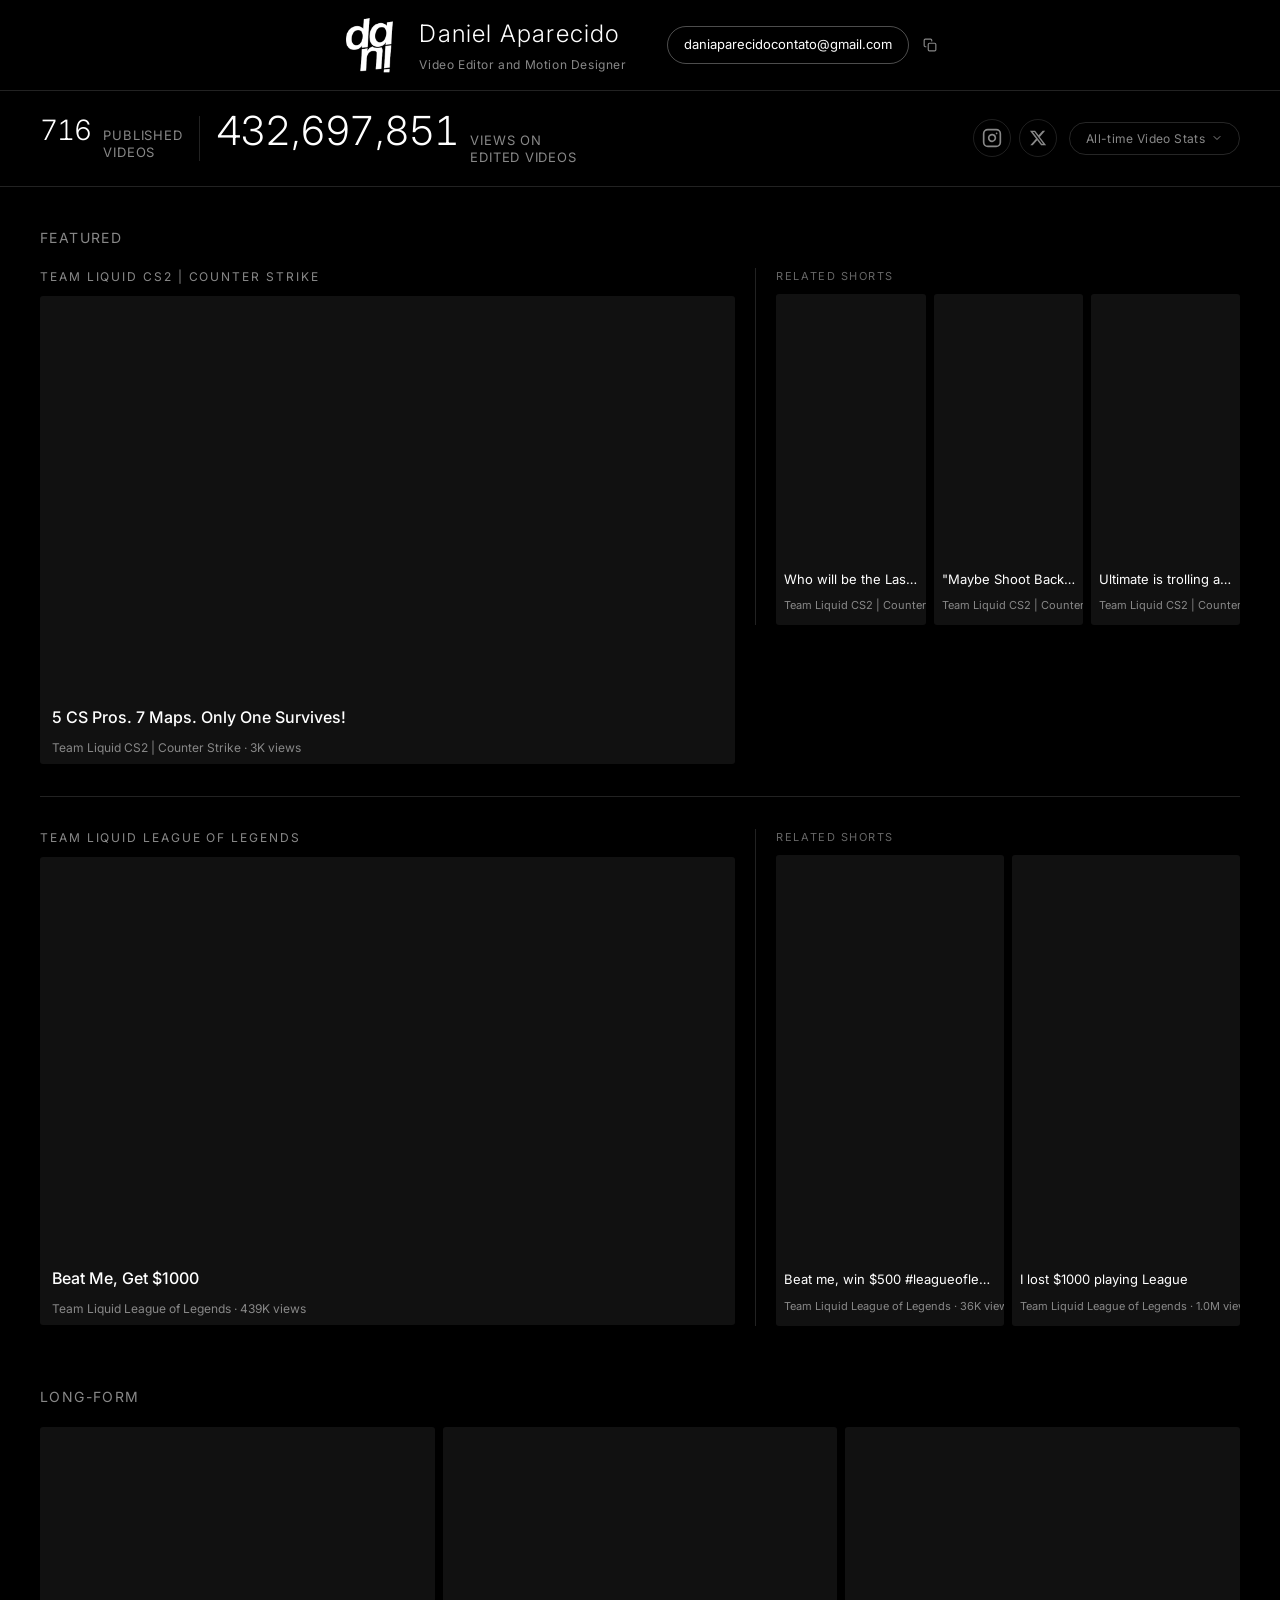
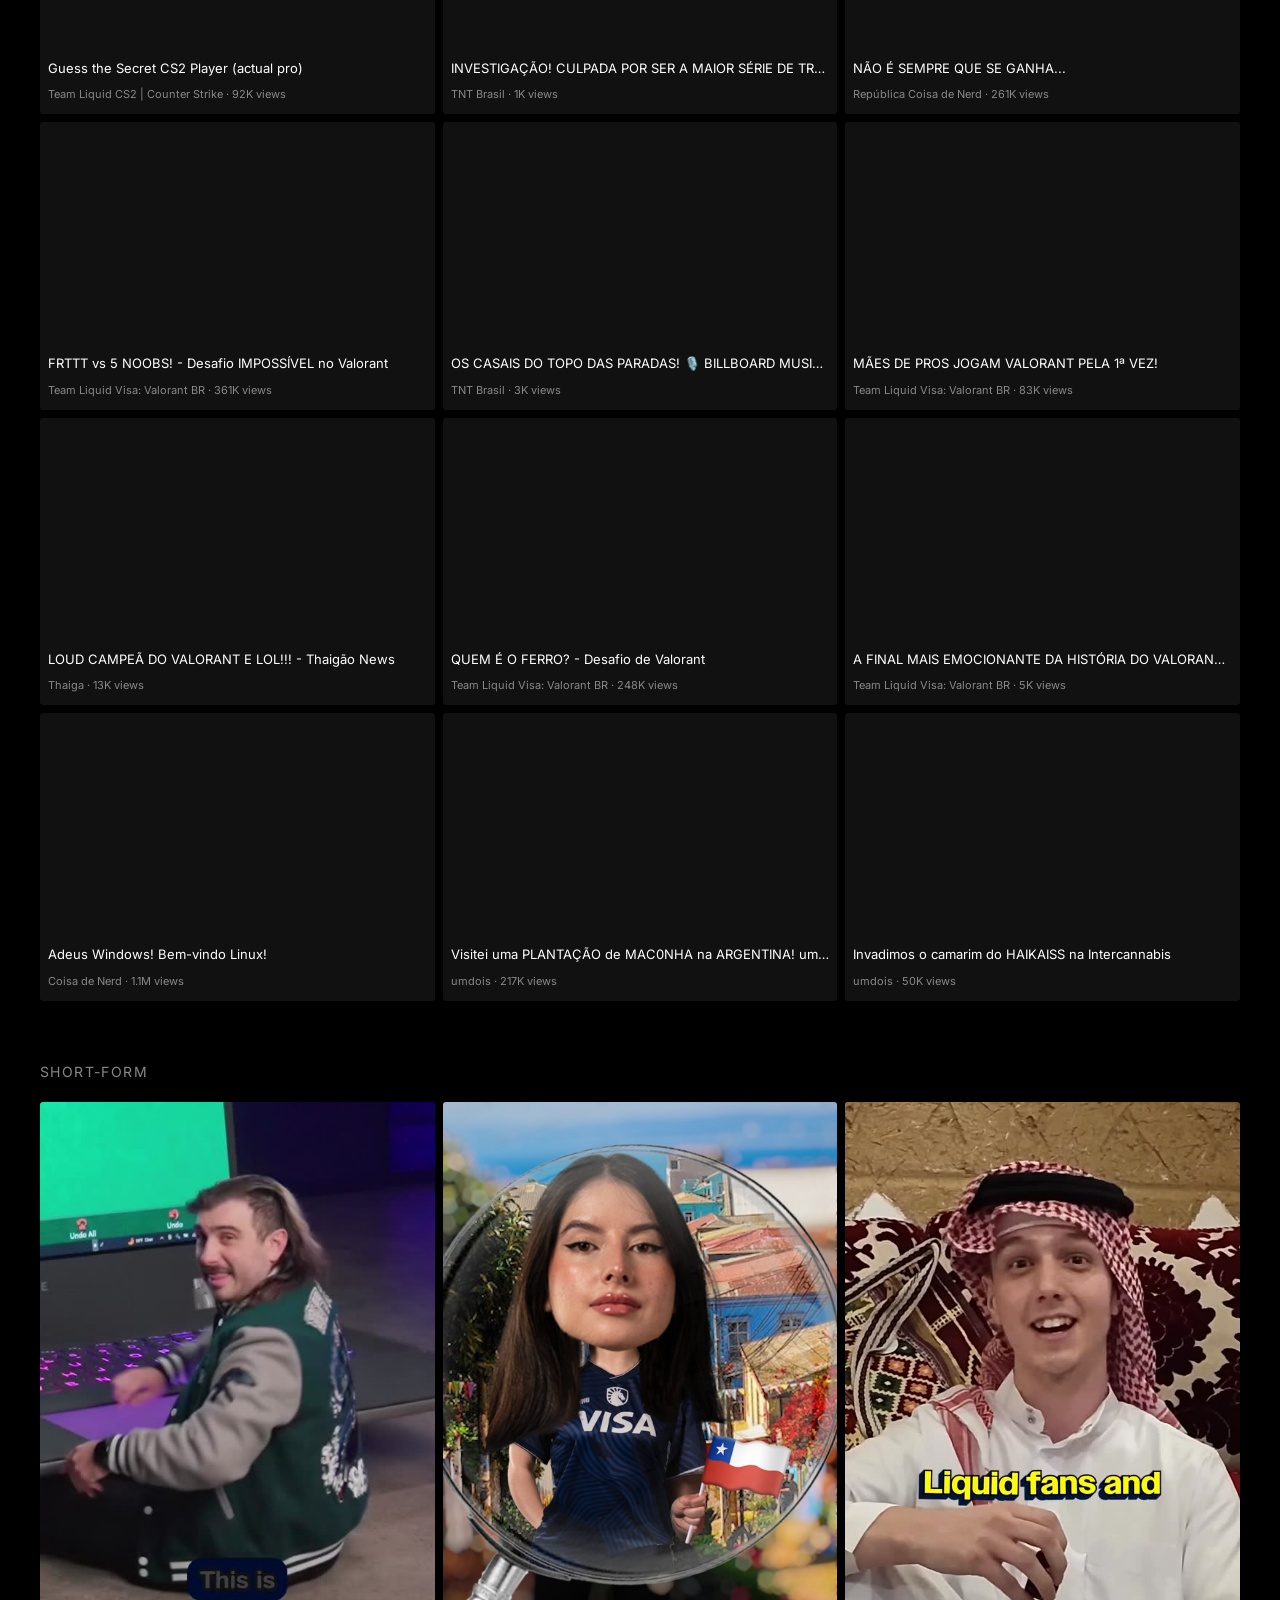
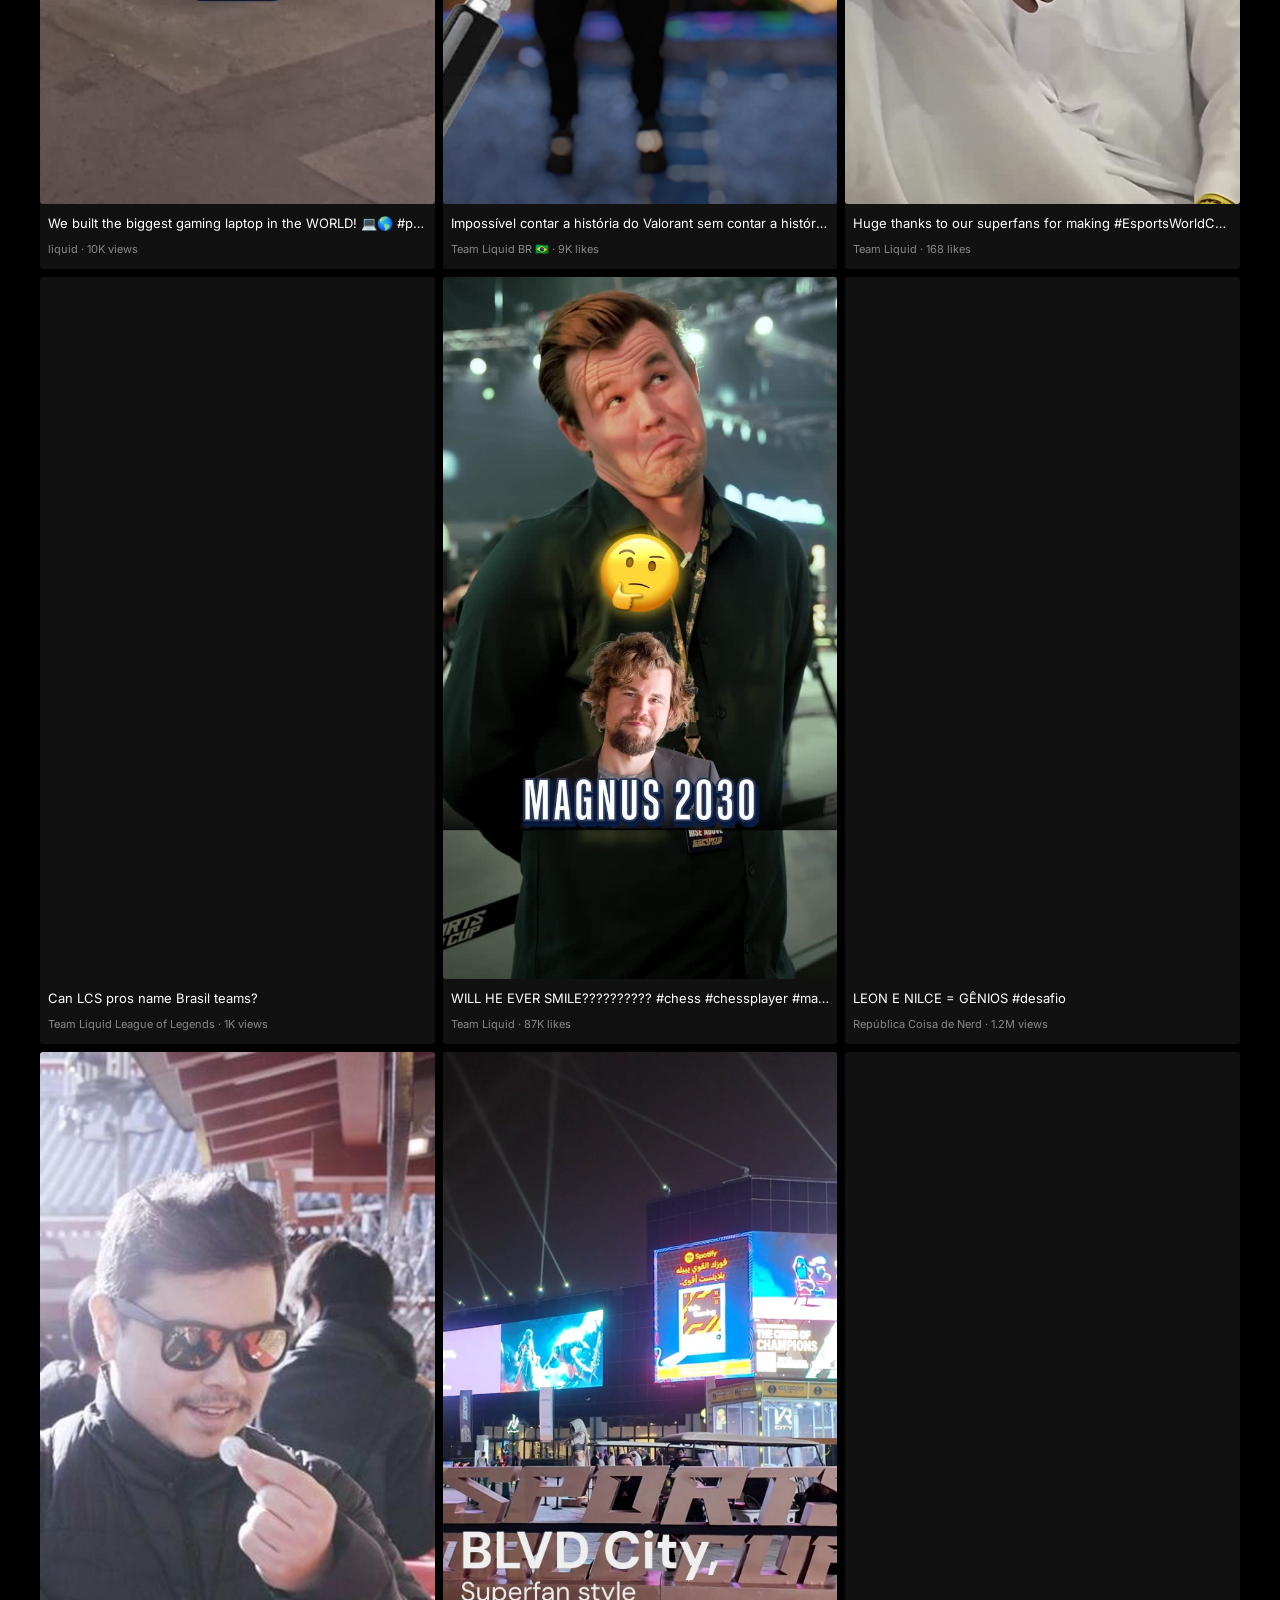
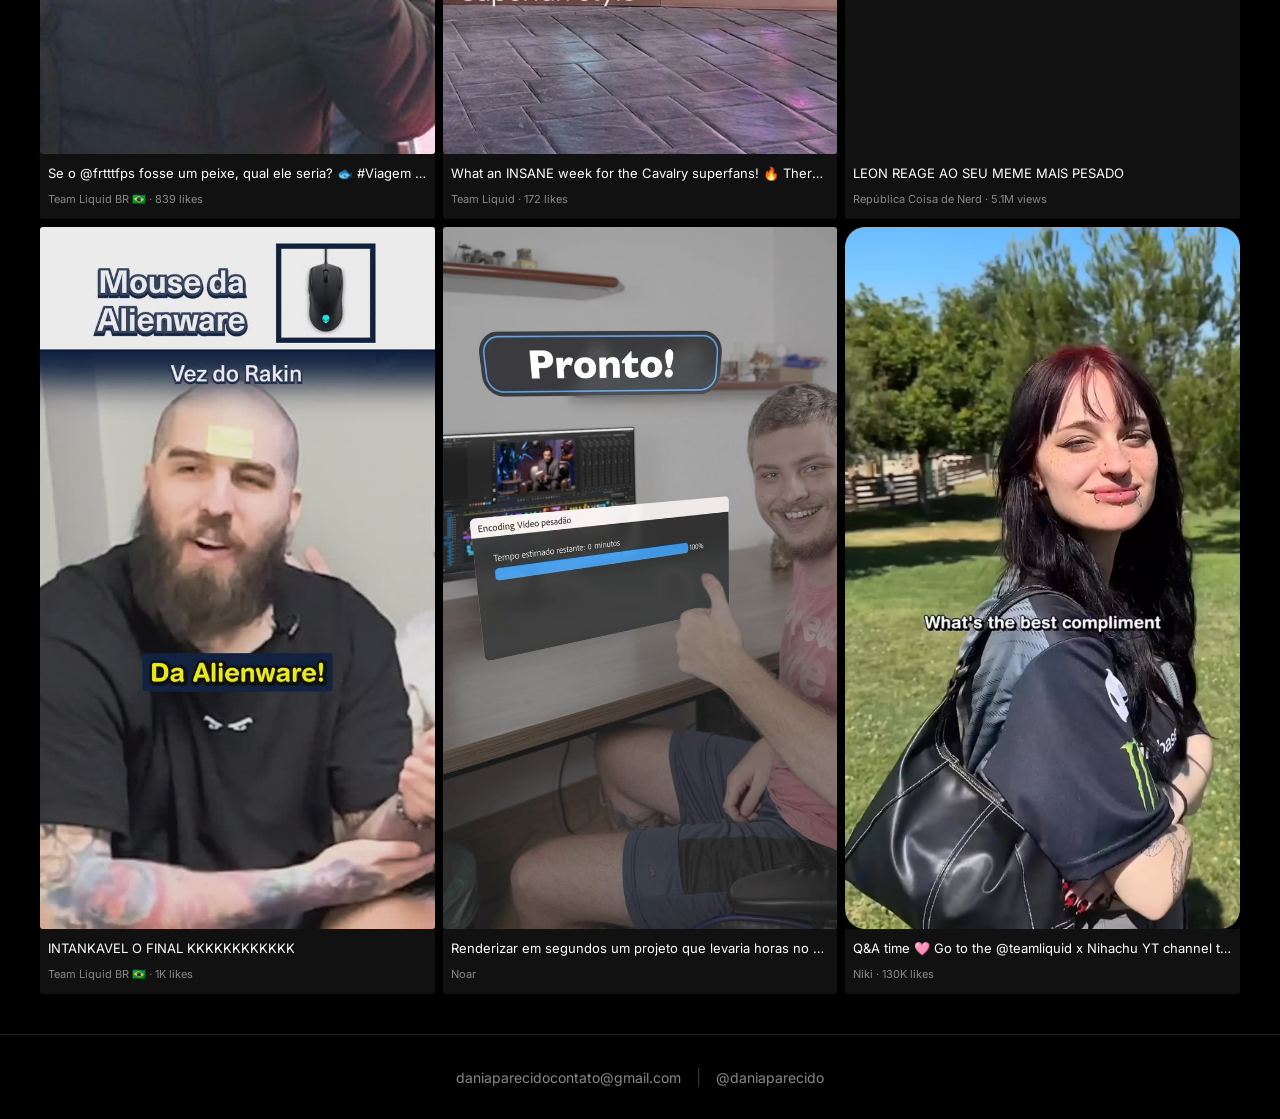
==== index.html @ dde19461 "Update curation via editor (re-applied on top of remote stats)" ====
<!DOCTYPE html>
<html lang="en">
<head>
    <meta charset="UTF-8">
    <meta name="viewport" content="width=device-width, initial-scale=1.0">
    <meta name="description" content="Daniel Aparecido - Video Editor and Motion Designer. Portfolio showcasing long-form, short-form, and motion design work.">
    <meta name="keywords" content="video editor, motion designer, video production, content creator">
    <title>Daniel Aparecido | Video Editor & Motion Designer</title>
    <link rel="icon" type="image/png" href="images/favicon.png">
    <link rel="preconnect" href="https://fonts.googleapis.com">
    <link rel="preconnect" href="https://fonts.gstatic.com" crossorigin>
    <link href="https://fonts.googleapis.com/css2?family=Inter:wght@300;400;500&display=swap" rel="stylesheet">
    <link rel="stylesheet" href="css/styles.css?v=17">
</head>
<body>
    <header class="header">
        <div class="header-content">
            <a href="index.html" class="logo-link">
                <img src="images/logo.png" alt="Daniel Aparecido Logo" class="logo">
            </a>
            <div class="header-text">
                <h1 class="site-title">Daniel Aparecido</h1>
                <p class="site-subtitle">Video Editor and Motion Designer</p>
            </div>
            <div class="header-contact">
                <a href="mailto:daniaparecidocontato@gmail.com" class="header-cta">
                    daniaparecidocontato@gmail.com
                </a>
                <button class="copy-email-btn" id="copy-email-btn" data-email="daniaparecidocontato@gmail.com" aria-label="Copy email to clipboard">
                    <svg width="14" height="14" viewBox="0 0 24 24" fill="none" stroke="currentColor" stroke-width="2" stroke-linecap="round" stroke-linejoin="round"><rect x="9" y="9" width="13" height="13" rx="2" ry="2"/><path d="M5 15H4a2 2 0 0 1-2-2V4a2 2 0 0 1 2-2h9a2 2 0 0 1 2 2v1"/></svg>
                </button>
            </div>
        </div>
    </header>

    <div class="hero-stat" id="view-counter">
        <div class="hero-stat-links">
            <div class="header-socials">
                <a href="https://instagram.com/daniaparecido" target="_blank" rel="noopener noreferrer" class="header-social-icon" aria-label="Instagram">
                    <svg width="20" height="20" viewBox="0 0 24 24" fill="none" stroke="currentColor" stroke-width="2" stroke-linecap="round" stroke-linejoin="round"><rect x="2" y="2" width="20" height="20" rx="5" ry="5"/><path d="M16 11.37A4 4 0 1 1 12.63 8 4 4 0 0 1 16 11.37z"/><line x1="17.5" y1="6.5" x2="17.51" y2="6.5"/></svg>
                </a>
                <a href="https://x.com/daniaparecido_" target="_blank" rel="noopener noreferrer" class="header-social-icon" aria-label="X (Twitter)">
                    <svg width="18" height="18" viewBox="0 0 24 24" fill="currentColor"><path d="M18.244 2.25h3.308l-7.227 8.26 8.502 11.24H16.17l-5.214-6.817L4.99 21.75H1.68l7.73-8.835L1.254 2.25H8.08l4.713 6.231zm-1.161 17.52h1.833L7.084 4.126H5.117z"/></svg>
                </a>
            </div>
            <div class="video-list-dropdown">
                <button class="hero-stat-link video-list-toggle" id="video-list-toggle">
                    All-time Video Stats
                    <svg class="chevron-icon" width="12" height="12" viewBox="0 0 24 24" fill="none" stroke="currentColor" stroke-width="2" stroke-linecap="round" stroke-linejoin="round"><polyline points="6 9 12 15 18 9"/></svg>
                </button>
                <div class="video-list-menu" id="video-list-menu">
                    <a href="https://docs.google.com/spreadsheets/d/157LkGyuY_jMWwTWKu2w4Sh9lw0qHCURXKUufFfgOgqg/edit?usp=sharing" target="_blank" rel="noopener noreferrer" class="video-list-item">
                        YouTube
                        <svg width="10" height="10" viewBox="0 0 24 24" fill="none" stroke="currentColor" stroke-width="2" stroke-linecap="round" stroke-linejoin="round"><path d="M18 13v6a2 2 0 0 1-2 2H5a2 2 0 0 1-2-2V8a2 2 0 0 1 2-2h6"/><polyline points="15 3 21 3 21 9"/><line x1="10" y1="14" x2="21" y2="3"/></svg>
                    </a>
                    <a href="https://docs.google.com/spreadsheets/d/1jVd2XMhOI1MVqV9YtaBMVtXWU7IzkdZNuLYdkI5ZKdQ/edit?gid=0#gid=0" target="_blank" rel="noopener noreferrer" class="video-list-item">
                        Socials
                        <svg width="10" height="10" viewBox="0 0 24 24" fill="none" stroke="currentColor" stroke-width="2" stroke-linecap="round" stroke-linejoin="round"><path d="M18 13v6a2 2 0 0 1-2 2H5a2 2 0 0 1-2-2V8a2 2 0 0 1 2-2h6"/><polyline points="15 3 21 3 21 9"/><line x1="10" y1="14" x2="21" y2="3"/></svg>
                    </a>
                </div>
            </div>
        </div>
    </div>

    <nav class="mobile-tabs" id="mobile-tabs">
        <button class="mobile-tab active" data-tab="featured">Featured</button>
        <button class="mobile-tab" data-tab="long-form">Long-form</button>
        <button class="mobile-tab" data-tab="short-form">Short-form</button>
    </nav>

    <main class="main">
        <section class="section featured-section" id="section-featured" hidden>
            <h2 class="section-title">Featured</h2>
            <div class="featured-container" id="featured-container"></div>
        </section>

        <section class="section" id="section-long-form">
            <h2 class="section-title">Long-form</h2>
            <div class="grid" id="long-form-grid"></div>
        </section>

        <section class="section" id="section-short-form">
            <h2 class="section-title">Short-form</h2>
            <div class="grid" id="short-form-grid"></div>
        </section>
    </main>

    <footer class="footer">
        <div class="footer-content">
            <a href="mailto:daniaparecidocontato@gmail.com" class="footer-link">daniaparecidocontato@gmail.com</a>
            <span class="footer-divider">|</span>
            <a href="https://instagram.com/daniaparecido" target="_blank" rel="noopener noreferrer" class="footer-link">@daniaparecido</a>
        </div>
    </footer>

    <!-- Lightbox Modal -->
    <div class="lightbox" id="lightbox" role="dialog" aria-modal="true" aria-label="Video player">
        <button class="lightbox-close" id="lightbox-close" aria-label="Close video">&times;</button>
        <div class="lightbox-content">
            <div class="video-container" id="video-container">
                <!-- YouTube iframe will be inserted here -->
            </div>
        </div>
    </div>

    <script src="js/projects.js?v=26"></script>
    <script src="js/main.js?v=26"></script>
</body>
</html>
---- css/styles.css ----
/* ========================================
   CSS Reset & Base Styles
   ======================================== */
*, *::before, *::after {
    margin: 0;
    padding: 0;
    box-sizing: border-box;
}

html {
    font-size: 16px;
    scroll-behavior: smooth;
}

body {
    font-family: 'Inter', 'Helvetica Neue', Helvetica, Arial, sans-serif;
    background-color: #000000;
    color: #ffffff;
    min-height: 100vh;
    display: flex;
    flex-direction: column;
    line-height: 1.5;
    -webkit-font-smoothing: antialiased;
    -moz-osx-font-smoothing: grayscale;
    overflow-x: hidden;
}

a {
    color: #ffffff;
    text-decoration: none;
    transition: color 0.25s ease;
}

a:hover {
    color: #888888;
}

img {
    max-width: 100%;
    height: auto;
    display: block;
}

ul {
    list-style: none;
}

button {
    font-family: inherit;
    cursor: pointer;
    border: none;
    background: none;
}

::selection {
    background: #ffffff;
    color: #000000;
}

/* ========================================
   Header
   ======================================== */
.header {
    padding: 15px 40px;
    border-bottom: 1px solid #222222;
    position: sticky;
    top: 0;
    z-index: 200;
    background-color: #000000;
}

.header-content {
    display: flex;
    align-items: center;
    justify-content: center;
    gap: 20px;
}

.logo-link {
    display: block;
    flex-shrink: 0;
    transition: opacity 0.2s ease;
}

.logo-link:hover {
    opacity: 0.8;
}

.logo {
    width: 60px;
    height: 60px;
    object-fit: contain;
}

.header-text {
    display: flex;
    flex-direction: column;
    gap: 4px;
}

.header-contact {
    display: flex;
    gap: 20px;
    align-items: center;
    margin-left: 20px;
}

.header-cta {
    padding: 8px 16px;
    border: 1px solid rgba(255, 255, 255, 0.3);
    border-radius: 50px;
    font-size: 13px;
    color: #ffffff;
    display: inline-flex;
    align-items: center;
    gap: 6px;
    transition: background 0.2s cubic-bezier(0.23, 1, 0.32, 1),
                color 0.2s cubic-bezier(0.23, 1, 0.32, 1),
                border-color 0.2s cubic-bezier(0.23, 1, 0.32, 1),
                transform 0.16s cubic-bezier(0.23, 1, 0.32, 1);
}

.header-cta svg {
    transition: transform 0.25s ease;
}

.header-cta:hover {
    background: #ffffff;
    color: #000000;
    border-color: #ffffff;
}

.header-cta:active {
    transform: scale(0.97);
}

.header-cta:hover svg {
    transform: translateY(-1px);
}

.copy-email-btn {
    position: relative;
    background: none;
    border: none;
    color: #888888;
    cursor: pointer;
    padding: 4px;
    display: inline-flex;
    align-items: center;
    border-radius: 4px;
    transition: color 0.2s ease, background 0.2s ease;
    margin-left: -10px;
}

.copy-email-btn:hover {
    color: #ffffff;
    background: rgba(255, 255, 255, 0.1);
}

.copy-email-btn.copied {
    color: #4ade80;
}

.copy-email-tooltip {
    position: absolute;
    bottom: calc(100% + 6px);
    left: 50%;
    transform: translateX(-50%);
    background: rgba(20, 20, 20, 0.95);
    border: 1px solid rgba(255, 255, 255, 0.12);
    border-radius: 6px;
    padding: 4px 8px;
    font-size: 11px;
    color: #4ade80;
    white-space: nowrap;
    pointer-events: none;
    backdrop-filter: blur(10px);
    animation: fadeIn 0.15s ease;
}

.header-socials {
    display: flex;
    align-items: center;
    gap: 8px;
}

.header-social-icon {
    display: inline-flex;
    align-items: center;
    justify-content: center;
    width: 38px;
    height: 38px;
    border-radius: 50%;
    color: #888888;
    border: 1px solid rgba(255, 255, 255, 0.12);
    transition: color 0.2s ease, border-color 0.2s ease, background 0.2s ease, transform 0.16s ease;
}

.header-social-icon:hover {
    color: #ffffff;
    border-color: rgba(255, 255, 255, 0.4);
    background: rgba(255, 255, 255, 0.05);
}

.header-social-icon:active {
    transform: scale(0.93);
}

.site-title {
    font-size: 24px;
    font-weight: 300;
    letter-spacing: 0.05em;
}

.site-subtitle {
    font-size: 12px;
    font-weight: 400;
    letter-spacing: 0.05em;
    color: #888888;
}

/* ========================================
   Hero Stat (View Counter)
   ======================================== */
.hero-stat {
    display: flex;
    align-items: center;
    gap: 16px;
    padding: 20px 40px;
    position: relative;
    z-index: 100;
    background-color: #000000;
    border-bottom: 1px solid #222222;
    animation: fadeIn 0.5s cubic-bezier(0.23, 1, 0.32, 1) 0.25s both;
    max-width: 1600px;
    margin: 0 auto;
    width: 100%;
}

.hero-stat-links {
    display: flex;
    align-items: center;
    gap: 12px;
    margin-left: auto;
}

.video-list-dropdown {
    position: relative;
}

.video-list-toggle {
    display: inline-flex;
    align-items: center;
    gap: 6px;
    padding: 8px 16px;
    border: 1px solid rgba(255, 255, 255, 0.15);
    border-radius: 50px;
    font-size: 12px;
    font-weight: 400;
    letter-spacing: 0.03em;
    color: #888888;
    background: transparent;
    cursor: pointer;
    font-family: inherit;
    transition: color 0.2s cubic-bezier(0.23, 1, 0.32, 1),
                border-color 0.2s cubic-bezier(0.23, 1, 0.32, 1),
                background 0.2s cubic-bezier(0.23, 1, 0.32, 1);
}

.video-list-toggle:hover {
    color: #ffffff;
    border-color: rgba(255, 255, 255, 0.4);
    background: rgba(255, 255, 255, 0.05);
}

.video-list-toggle .chevron-icon {
    transition: transform 0.2s cubic-bezier(0.23, 1, 0.32, 1);
}

.video-list-dropdown.open .chevron-icon {
    transform: rotate(180deg);
}

.video-list-menu {
    position: absolute;
    top: calc(100% + 8px);
    left: 50%;
    transform: translateX(-50%) scale(0.95);
    opacity: 0;
    pointer-events: none;
    display: flex;
    flex-direction: column;
    gap: 4px;
    padding: 6px;
    background: rgba(20, 20, 20, 0.95);
    border: 1px solid rgba(255, 255, 255, 0.12);
    border-radius: 12px;
    backdrop-filter: blur(20px);
    min-width: 160px;
    transition: opacity 0.2s cubic-bezier(0.23, 1, 0.32, 1),
                transform 0.2s cubic-bezier(0.23, 1, 0.32, 1);
    z-index: 200;
}

.video-list-dropdown.open .video-list-menu {
    opacity: 1;
    pointer-events: auto;
    transform: translateX(-50%) scale(1);
}

.video-list-item {
    display: flex;
    align-items: center;
    gap: 8px;
    padding: 10px 14px;
    border-radius: 8px;
    font-size: 12px;
    color: #aaaaaa;
    text-decoration: none;
    cursor: pointer;
    transition: background 0.15s ease, color 0.15s ease;
}

.video-list-item:hover {
    background: rgba(255, 255, 255, 0.08);
    color: #ffffff;
}

.video-list-item svg {
    opacity: 0.5;
    flex-shrink: 0;
    margin-left: auto;
}

.video-list-item:hover svg {
    opacity: 1;
}

.hero-stat-count {
    display: flex;
    align-items: baseline;
    gap: 12px;
}

.hero-stat-number {
    font-size: 40px;
    font-weight: 300;
    letter-spacing: -0.03em;
    color: #ffffff;
    line-height: 1;
    font-variant-numeric: tabular-nums;
}

/* Secondary stat group (e.g. video count): smaller so the views odometer
   remains the visual hero. Sits to the left, separated by a thin divider. */
.hero-stat-count--secondary {
    padding-right: 16px;
    border-right: 1px solid #222222;
}

.hero-stat-count--secondary .hero-stat-number {
    font-size: 28px;
}

/* ----- Odometer (live view counter) ----- */
.hero-stat-number.odometer {
    display: inline-flex;
    align-items: flex-start;
}

.odometer-digit {
    display: inline-block;
    height: 1em;
    line-height: 1;
    overflow: hidden;
    vertical-align: top;
}

.odometer-strip {
    display: block;
    will-change: transform;
    transition: transform 0.6s cubic-bezier(0.25, 0.46, 0.45, 0.94);
}

.odometer-d {
    display: block;
    height: 1em;
    line-height: 1;
}

.odometer-sep {
    display: inline-block;
    height: 1em;
    line-height: 1;
}

.hero-stat-label {
    font-size: 13px;
    font-weight: 400;
    letter-spacing: 0.06em;
    color: #888888;
    text-transform: uppercase;
    line-height: 1.3;
}

/* ========================================
   Navigation
   ======================================== */
.nav {
    padding: 20px 40px;
    border-bottom: 1px solid #222222;
}

.nav-list {
    display: flex;
    flex-wrap: wrap;
    gap: 30px;
}

.nav-link {
    font-size: 14px;
    font-weight: 400;
    letter-spacing: 0.1em;
    text-transform: uppercase;
    color: #888888;
    transition: color 0.25s ease;
    position: relative;
    padding-bottom: 4px;
}

.nav-link::after {
    content: '';
    position: absolute;
    bottom: 0;
    left: 0;
    width: 100%;
    height: 1px;
    background: #ffffff;
    transform: scaleX(0);
    transform-origin: right;
    transition: transform 0.3s ease;
}

.nav-link:hover,
.nav-link.active {
    color: #ffffff;
}

.nav-link:hover::after,
.nav-link.active::after {
    transform: scaleX(1);
    transform-origin: left;
}

/* ========================================
   Main Content
   ======================================== */
.main {
    flex: 1;
    padding: 40px;
    max-width: 1600px;
    margin: 0 auto;
    width: 100%;
}

/* ========================================
   Sections
   ======================================== */
.section {
    margin-bottom: 60px;
}

.section:last-child {
    margin-bottom: 0;
}

.section-title {
    font-size: 14px;
    font-weight: 400;
    letter-spacing: 0.1em;
    text-transform: uppercase;
    color: #888888;
    margin-bottom: 20px;
}

/* ========================================
   Project Grid
   ======================================== */
.grid {
    display: grid;
    /* Auto-fit columns: minimum 320px, expand to fill space */
    grid-template-columns: repeat(auto-fit, minmax(320px, 1fr));
    gap: 8px;
}

.grid-item {
    position: relative;
    cursor: pointer;
    background-color: #111111;
    border-radius: 3px;
    transition: transform 0.25s cubic-bezier(0.23, 1, 0.32, 1),
                box-shadow 0.25s cubic-bezier(0.23, 1, 0.32, 1);
}

.grid-item-thumb {
    position: relative;
    aspect-ratio: 16 / 9;
    overflow: hidden;
    border-radius: 3px;
}

.grid-item-thumb img {
    width: 100%;
    height: 100%;
    object-fit: cover;
    transition: transform 0.4s cubic-bezier(0.23, 1, 0.32, 1),
                opacity 0.3s cubic-bezier(0.23, 1, 0.32, 1);
}

@media (hover: hover) and (pointer: fine) {
    .grid-item:hover {
        transform: scale(1.10);
        z-index: 10;
        box-shadow: 0 12px 32px rgba(0, 0, 0, 1);
    }

    .grid-item:hover .grid-item-thumb img {
        transform: scale(1.10);
    }
}

/* Video Preview on Hover */
.grid-item-preview {
    position: absolute;
    top: 0;
    left: 0;
    width: 100%;
    height: 100%;
    opacity: 0;
    transition: opacity 0.3s ease;
    pointer-events: none;
    z-index: 1;
}

.grid-item-preview iframe,
.grid-item-preview video {
    width: 100%;
    height: 100%;
    border: none;
    pointer-events: none;
    object-fit: cover;
}

.grid-item.preview-active {
    /* Scale and z-index handled by :hover state */
}

.grid-item.preview-active .grid-item-preview {
    opacity: 1;
}

.grid-item.preview-active .grid-item-thumb img {
    opacity: 0;
}

.grid-item.preview-active:hover .grid-item-thumb img {
    transform: none;
}


/* Play Icon */
.play-icon {
    position: absolute;
    top: 50%;
    left: 50%;
    transform: translate(-50%, -50%) scale(0.9);
    width: 70px;
    height: 70px;
    background: rgba(255, 255, 255, 0.95);
    border-radius: 50%;
    display: flex;
    align-items: center;
    justify-content: center;
    opacity: 0.6; /* Subtle visibility even without hover */
    transition: opacity 0.3s ease, transform 0.4s cubic-bezier(0.34, 1.56, 0.64, 1);
    z-index: 3;
    box-shadow: 0 4px 20px rgba(0, 0, 0, 0.3);
    backdrop-filter: blur(2px);
}

.play-icon svg {
    width: 30px;
    height: 30px;
    color: #000000;
    margin-left: 4px;
}

.grid-item:hover .play-icon {
    opacity: 1;
    transform: translate(-50%, -50%) scale(1.05);
}

.grid-item.has-preview:hover .play-icon {
    opacity: 0;
    transform: translate(-50%, -50%) scale(0.8);
}

.grid-item.preview-active .play-icon {
    opacity: 0;
}

.grid-item-overlay {
    padding: 10px 8px;
    z-index: 4;
    overflow: hidden;
    min-width: 0;
}

.grid-item-title {
    font-size: 13px;
    font-weight: 400;
    margin-bottom: 2px;
    white-space: nowrap;
    overflow: hidden;
    text-overflow: ellipsis;
}

.grid-item-meta {
    font-size: 11px;
    font-weight: 400;
    color: #888888;
    white-space: nowrap;
    overflow: hidden;
    text-overflow: ellipsis;
}

/* ========================================
   Featured Section
   ======================================== */
/* One big 16:9 long-form tile with its title above it, plus a captioned column
   of companion vertical shorts beside it (sized to roughly match the tile's
   height via a 60/40 split). Groups stack vertically; everything stacks on
   mobile. */
.featured-container {
    display: flex;
    flex-direction: column;
    gap: 32px;
}

.featured-group {
    display: flex;
    align-items: flex-start;
    gap: 20px;
}

.featured-main {
    flex: 6 1 0;
    min-width: 0;
}

/* Prominent uppercase channel eyebrow above the big tile, so each featured
   group reads as a labelled block. Mirrors the "RELATED SHORTS" label style. */
.featured-eyebrow {
    display: block;
    font-size: 12px;
    font-weight: 400;
    letter-spacing: 0.16em;
    text-transform: uppercase;
    color: #888888;
    margin-bottom: 10px;
}

.featured-main .grid-item-thumb {
    aspect-ratio: 16 / 9;
}

/* Title/meta sit below the thumbnail like a normal card; give them generous
   breathing room and a larger title to match the tile's scale. */
.featured-main .grid-item-overlay {
    padding: 18px 12px 6px;
}

.featured-main .grid-item-title {
    font-size: 16px;
    font-weight: 500;
    white-space: normal;
    margin-bottom: 5px;
}

.featured-main .grid-item-meta {
    font-size: 12px;
}

/* The big tile dwarfs the regular grid items, so the global 1.10 hover zoom is
   far too aggressive here — keep just a subtle inner-image zoom and a lift. */
.featured-main .grid-item:hover,
.featured-main .grid-item.preview-active {
    transform: none;
    box-shadow: 0 16px 44px rgba(0, 0, 0, 0.9);
}

.featured-main .grid-item:hover .grid-item-thumb img {
    transform: scale(1.04);
}

.featured-shorts {
    flex: 4 1 0;
    min-width: 0;
    display: flex;
    flex-direction: column;
    gap: 10px;
    border-left: 1px solid #222222;
    padding-left: 20px;
}

.featured-shorts-label {
    font-size: 11px;
    font-weight: 400;
    letter-spacing: 0.14em;
    text-transform: uppercase;
    color: #666666;
}

.featured-shorts-row {
    display: flex;
    gap: 8px;
}

.featured-shorts-row .grid-item {
    flex: 1 1 0;
    min-width: 0;
}

.featured-shorts .grid-item:hover {
    transform: scale(1.04);
}

.featured-shorts .grid-item-thumb {
    aspect-ratio: 9 / 16;
}

/* Visible divider between stacked featured groups so each project reads as a
   distinct block rather than blending into the next one. */
.featured-group + .featured-group {
    border-top: 1px solid #222222;
    padding-top: 32px;
}

/* ========================================
   Lightbox Modal
   ======================================== */
.lightbox {
    position: fixed;
    top: 0;
    left: 0;
    width: 100%;
    height: 100%;
    background-color: rgba(0, 0, 0, 0.95);
    z-index: 1000;
    display: flex;
    align-items: center;
    justify-content: center;
    opacity: 0;
    visibility: hidden;
    transition: opacity 0.3s ease, visibility 0.3s ease;
    backdrop-filter: blur(4px);
}

.lightbox.active {
    opacity: 1;
    visibility: visible;
}

.lightbox-close {
    position: absolute;
    top: 20px;
    right: 30px;
    font-size: 40px;
    color: #ffffff;
    background: none;
    border: none;
    cursor: pointer;
    z-index: 1001;
    transition: color 0.2s ease, transform 0.2s ease;
    line-height: 1;
    width: 50px;
    height: 50px;
    display: flex;
    align-items: center;
    justify-content: center;
    border-radius: 50%;
}

.lightbox-close:hover {
    color: #888888;
    transform: scale(1.1);
}

.lightbox-content {
    width: 90%;
    max-width: 1200px;
    display: flex;
    flex-direction: column;
    align-items: center;
    transform: scale(0.95);
    transition: transform 0.3s ease;
}

.lightbox.active .lightbox-content {
    transform: scale(1);
}

.video-container {
    position: relative;
    width: 100%;
    padding-bottom: 56.25%; /* 16:9 aspect ratio (default for YouTube) */
    background-color: #000000;
    border-radius: 4px;
    overflow: hidden;
    box-shadow: 0 20px 60px rgba(0, 0, 0, 0.5);
}

/* Vertical video container (Instagram/TikTok) */
.video-container.vertical-video {
    padding-bottom: 0;
    height: 90vh;
    display: flex;
    align-items: center;
    justify-content: center;
}

.video-container iframe {
    position: absolute;
    top: 0;
    left: 0;
    width: 100%;
    height: 100%;
    border: none;
}

/* Video player styling for Instagram/TikTok */
.lightbox-video {
    max-width: 90vw;
    max-height: 90vh;
    width: auto !important;
    height: auto !important;
    border-radius: 4px;
    box-shadow: 0 10px 40px rgba(0, 0, 0, 0.5);
    object-fit: contain !important; /* Show full video without cropping */
    display: block;
}

/* Wrapper for vertical videos to properly position button */
.vertical-video-wrapper {
    position: relative;
    display: inline-block;
}

/* Watch on Platform Button */
.watch-on-platform {
    display: inline-flex;
    align-items: center;
    justify-content: center;
    gap: 6px;
    margin: 16px auto 0;
    padding: 10px 18px;
    background: rgba(255, 255, 255, 0.1);
    border: 1px solid rgba(255, 255, 255, 0.3);
    border-radius: 50px;
    color: #ffffff;
    font-size: 13px;
    font-weight: 400;
    letter-spacing: 0.02em;
    text-decoration: none;
    backdrop-filter: blur(10px);
    transition: background 0.2s cubic-bezier(0.23, 1, 0.32, 1),
                color 0.2s cubic-bezier(0.23, 1, 0.32, 1),
                border-color 0.2s cubic-bezier(0.23, 1, 0.32, 1),
                transform 0.16s cubic-bezier(0.23, 1, 0.32, 1),
                box-shadow 0.2s cubic-bezier(0.23, 1, 0.32, 1);
    z-index: 100;
    cursor: pointer;
}

.watch-on-platform svg {
    width: 14px;
    height: 14px;
    transition: transform 0.3s cubic-bezier(0.34, 1.56, 0.64, 1);
}

.watch-on-platform:hover {
    background: rgba(255, 255, 255, 0.95);
    color: #000000;
    border-color: #ffffff;
    transform: translateY(-1px);
    box-shadow: 0 4px 12px rgba(255, 255, 255, 0.2);
}

.watch-on-platform:active {
    transform: scale(0.97);
}

.watch-on-platform:hover svg {
    transform: translate(2px, -2px);
}

/* ========================================
   Vertical Video Grid Items (Instagram/TikTok)
   ======================================== */
#short-form-grid .grid-item-thumb {
    aspect-ratio: 9 / 16;
}

/* ========================================
   Footer
   ======================================== */
.footer {
    padding: 30px 40px;
    border-top: 1px solid #222222;
}

.footer-content {
    display: flex;
    justify-content: center;
    align-items: center;
    gap: 15px;
    flex-wrap: wrap;
}

.footer-link {
    font-size: 14px;
    color: #888888;
    transition: color 0.25s ease;
    position: relative;
}

.footer-link:hover {
    color: #ffffff;
}

.footer-link::after {
    content: '';
    position: absolute;
    bottom: -2px;
    left: 0;
    width: 100%;
    height: 1px;
    background: #ffffff;
    transform: scaleX(0);
    transition: transform 0.3s ease;
}

.footer-link:hover::after {
    transform: scaleX(1);
}

.footer-divider {
    color: #333333;
}

/* ========================================
   About Page
   ======================================== */
.about-main {
    display: flex;
    justify-content: center;
}

.about-content {
    max-width: 700px;
    width: 100%;
}

.about-heading {
    font-size: 14px;
    font-weight: 400;
    letter-spacing: 0.2em;
    margin-bottom: 40px;
    color: #888888;
}

.about-bio {
    font-size: 18px;
    font-weight: 300;
    line-height: 1.8;
    margin-bottom: 24px;
    color: #cccccc;
}

.about-contact {
    margin-top: 60px;
    padding-top: 40px;
    border-top: 1px solid #222222;
}

.contact-heading {
    font-size: 14px;
    font-weight: 400;
    letter-spacing: 0.2em;
    margin-bottom: 20px;
    color: #888888;
}

.contact-item {
    font-size: 16px;
    margin-bottom: 12px;
}

.contact-item a {
    color: #cccccc;
    position: relative;
    display: inline-block;
}

.contact-item a::after {
    content: '';
    position: absolute;
    bottom: -2px;
    left: 0;
    width: 100%;
    height: 1px;
    background: #ffffff;
    transform: scaleX(0);
    transform-origin: right;
    transition: transform 0.3s ease;
}

.contact-item a:hover {
    color: #ffffff;
}

.contact-item a:hover::after {
    transform: scaleX(1);
    transform-origin: left;
}

/* ========================================
   Mobile Tabs (hidden on desktop)
   ======================================== */
.mobile-tabs {
    display: none;
}

/* ========================================
   Responsive Design - Tablet
   ======================================== */
@media (max-width: 1024px) {
    .header {
        padding: 12px 30px;
    }

    .nav {
        padding: 15px 30px;
    }

    .main {
        padding: 30px;
    }

    .footer {
        padding: 25px 30px;
    }
}

/* ========================================
   Responsive Design - Mobile
   ======================================== */
@media (max-width: 768px) {
    .header {
        padding: 10px 16px;
    }

    .header-content {
        gap: 8px;
        flex-wrap: wrap;
        justify-content: center;
    }

    .header-contact {
        width: 100%;
        margin-left: 0;
        gap: 10px;
        justify-content: center;
    }

    .header-cta {
        font-size: 11px;
        padding: 6px 12px;
    }

    .header-social-icon {
        width: 30px;
        height: 30px;
    }

    .logo {
        width: 36px;
        height: 36px;
    }

    .site-title {
        font-size: 16px;
        letter-spacing: 0.1em;
    }

    .site-subtitle {
        font-size: 9px;
    }

    .nav {
        padding: 15px 20px;
    }

    .nav-list {
        gap: 15px 20px;
    }

    .nav-link {
        font-size: 12px;
    }

    /* Compact hero stat on mobile */
    .hero-stat {
        flex-wrap: wrap;
        padding: 12px 16px;
        gap: 8px;
    }

    .hero-stat-count {
        gap: 8px;
    }

    .hero-stat-number {
        font-size: 22px;
    }

    .hero-stat-count--secondary .hero-stat-number {
        font-size: 16px;
    }

    .hero-stat-count--secondary {
        padding-right: 10px;
    }

    .hero-stat-label {
        font-size: 9px;
    }

    .hero-stat-links {
        margin-left: 0;
        width: 100%;
        justify-content: center;
    }

    .video-list-toggle {
        font-size: 10px;
        padding: 6px 12px;
    }

    .video-list-item {
        font-size: 11px;
    }

    /* Mobile tabs — pinned directly below the (also sticky) header.
       --header-h is measured in JS so the tabs sit flush even as the header
       wraps to different heights; the 96px fallback covers first paint. */
    .mobile-tabs {
        display: flex;
        position: sticky;
        top: var(--header-h, 96px);
        z-index: 150;
        background-color: #000000;
        border-bottom: 1px solid #222222;
        padding: 0;
    }

    .mobile-tab {
        flex: 1;
        padding: 12px 4px;
        font-family: inherit;
        font-size: 11px;
        font-weight: 400;
        letter-spacing: 0.04em;
        text-transform: uppercase;
        color: #666666;
        background: none;
        border: none;
        border-bottom: 2px solid transparent;
        cursor: pointer;
        transition: color 0.2s cubic-bezier(0.23, 1, 0.32, 1),
                    border-color 0.2s cubic-bezier(0.23, 1, 0.32, 1);
    }

    .mobile-tab.active {
        color: #ffffff;
        border-bottom-color: #ffffff;
    }

    .mobile-tab:active {
        transform: scale(0.97);
    }

    /* Hide section titles on mobile (tabs replace them) */
    .section-title {
        display: none;
    }

    .section {
        margin-bottom: 0;
    }

    /* Featured is its own tab on mobile, so stack the main + shorts layout */
    .featured-container {
        gap: 20px;
    }

    .featured-group {
        flex-direction: column;
        align-items: stretch;
        gap: 8px;
    }

    .featured-group + .featured-group {
        padding-top: 20px;
    }

    .featured-shorts {
        border-left: none;
        padding-left: 0;
        gap: 6px;
    }

    .featured-shorts-row {
        gap: 6px;
    }

    .featured-eyebrow {
        font-size: 10px;
        letter-spacing: 0.14em;
        margin-bottom: 6px;
    }

    .featured-main .grid-item-overlay {
        padding: 12px 6px 4px;
    }

    .featured-main .grid-item-title {
        font-size: 13px;
    }

    .featured-main .grid-item-meta {
        font-size: 10px;
    }

    /* Hide inactive section on mobile */
    .section.mobile-hidden {
        display: none;
    }

    /* Header stays sticky on mobile too (base .header is sticky top:0 z-index:200);
       the mobile tabs pin just below it via --header-h. */

    .main {
        padding: 8px;
    }

    /* Force 2-col grid on mobile — minmax(0,1fr) allows shrinking below content width */
    .grid {
        grid-template-columns: repeat(2, minmax(0, 1fr)) !important;
        gap: 6px;
    }

    .grid-item {
        min-width: 0;
        overflow: hidden;
    }

    /* Short-form: YouTube Shorts style — 2 cols, cropped, overlaid text */
    #short-form-grid .grid-item-thumb {
        aspect-ratio: 4 / 5;
        border-radius: 8px;
    }

    #short-form-grid .grid-item-overlay {
        position: absolute;
        bottom: 0;
        left: 0;
        right: 0;
        padding: 24px 8px 8px;
        background: linear-gradient(transparent, rgba(0, 0, 0, 0.85));
        border-radius: 0 0 8px 8px;
    }

    #short-form-grid .grid-item-title {
        color: #ffffff;
    }

    #short-form-grid .grid-item {
        position: relative;
    }

    .grid-item-overlay {
        padding: 5px;
    }

    .grid-item-title {
        font-size: 10px;
    }

    .grid-item-meta {
        font-size: 8px;
    }

    /* Show overlay and play icon on mobile since no hover */
    .grid-item-overlay {
        opacity: 1;
    }

    .play-icon {
        opacity: 1;
        transform: translate(-50%, -50%) scale(1);
        width: 32px;
        height: 32px;
        box-shadow: 0 2px 8px rgba(0, 0, 0, 0.3);
    }

    /* Disable video preview on mobile/touch devices */
    .grid-item-preview {
        display: none;
    }

    .play-icon svg {
        width: 14px;
        height: 14px;
    }

    .lightbox-close {
        top: 15px;
        right: 20px;
        font-size: 32px;
        width: 44px;
        height: 44px;
    }

    .lightbox-content {
        width: 95%;
    }

    .watch-on-platform {
        font-size: 10px;
        padding: 6px 10px;
        gap: 4px;
    }

    .watch-on-platform svg {
        width: 10px;
        height: 10px;
    }

    .footer {
        padding: 20px;
    }

    .footer-content {
        flex-direction: column;
        gap: 10px;
    }

    .footer-divider {
        display: none;
    }

    .footer-link::after {
        display: none;
    }

    .about-bio {
        font-size: 16px;
    }

    .about-contact {
        margin-top: 40px;
        padding-top: 30px;
    }
}

/* ========================================
   Animations
   ======================================== */
@keyframes fadeIn {
    from { opacity: 0; }
    to { opacity: 1; }
}

@keyframes slideUp {
    from {
        opacity: 0;
        transform: translateY(20px);
    }
    to {
        opacity: 1;
        transform: translateY(0);
    }
}

/* Page load animation — custom ease-out per Emil Kowalski */
.header {
    animation: slideUp 0.5s cubic-bezier(0.23, 1, 0.32, 1);
}

.nav {
    animation: slideUp 0.5s cubic-bezier(0.23, 1, 0.32, 1) 0.08s both;
}

.main {
    animation: fadeIn 0.5s cubic-bezier(0.23, 1, 0.32, 1) 0.16s both;
}

/* ========================================
   Utility Classes
   ======================================== */
.hidden {
    display: none !important;
}

/* Loading state for images */
.grid-item img.loading {
    opacity: 0;
}

.grid-item img.loaded {
    opacity: 1;
}
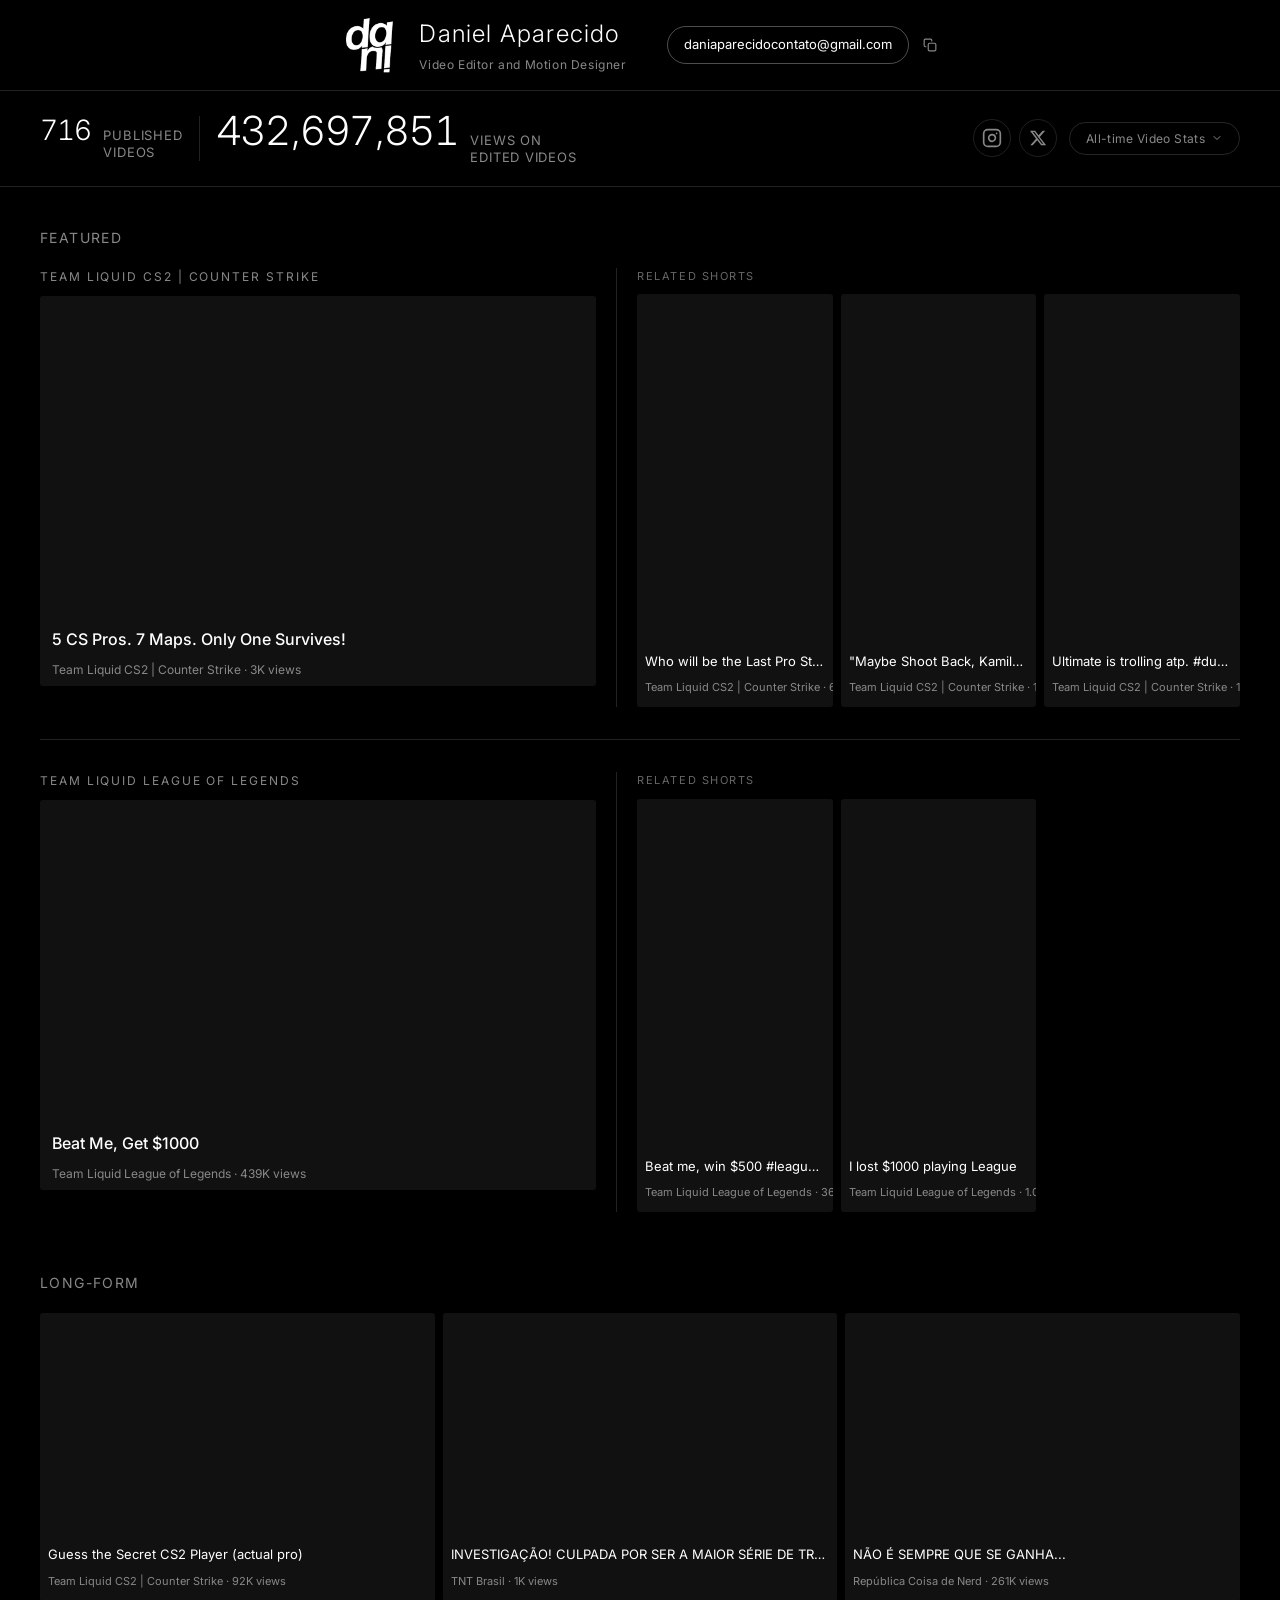
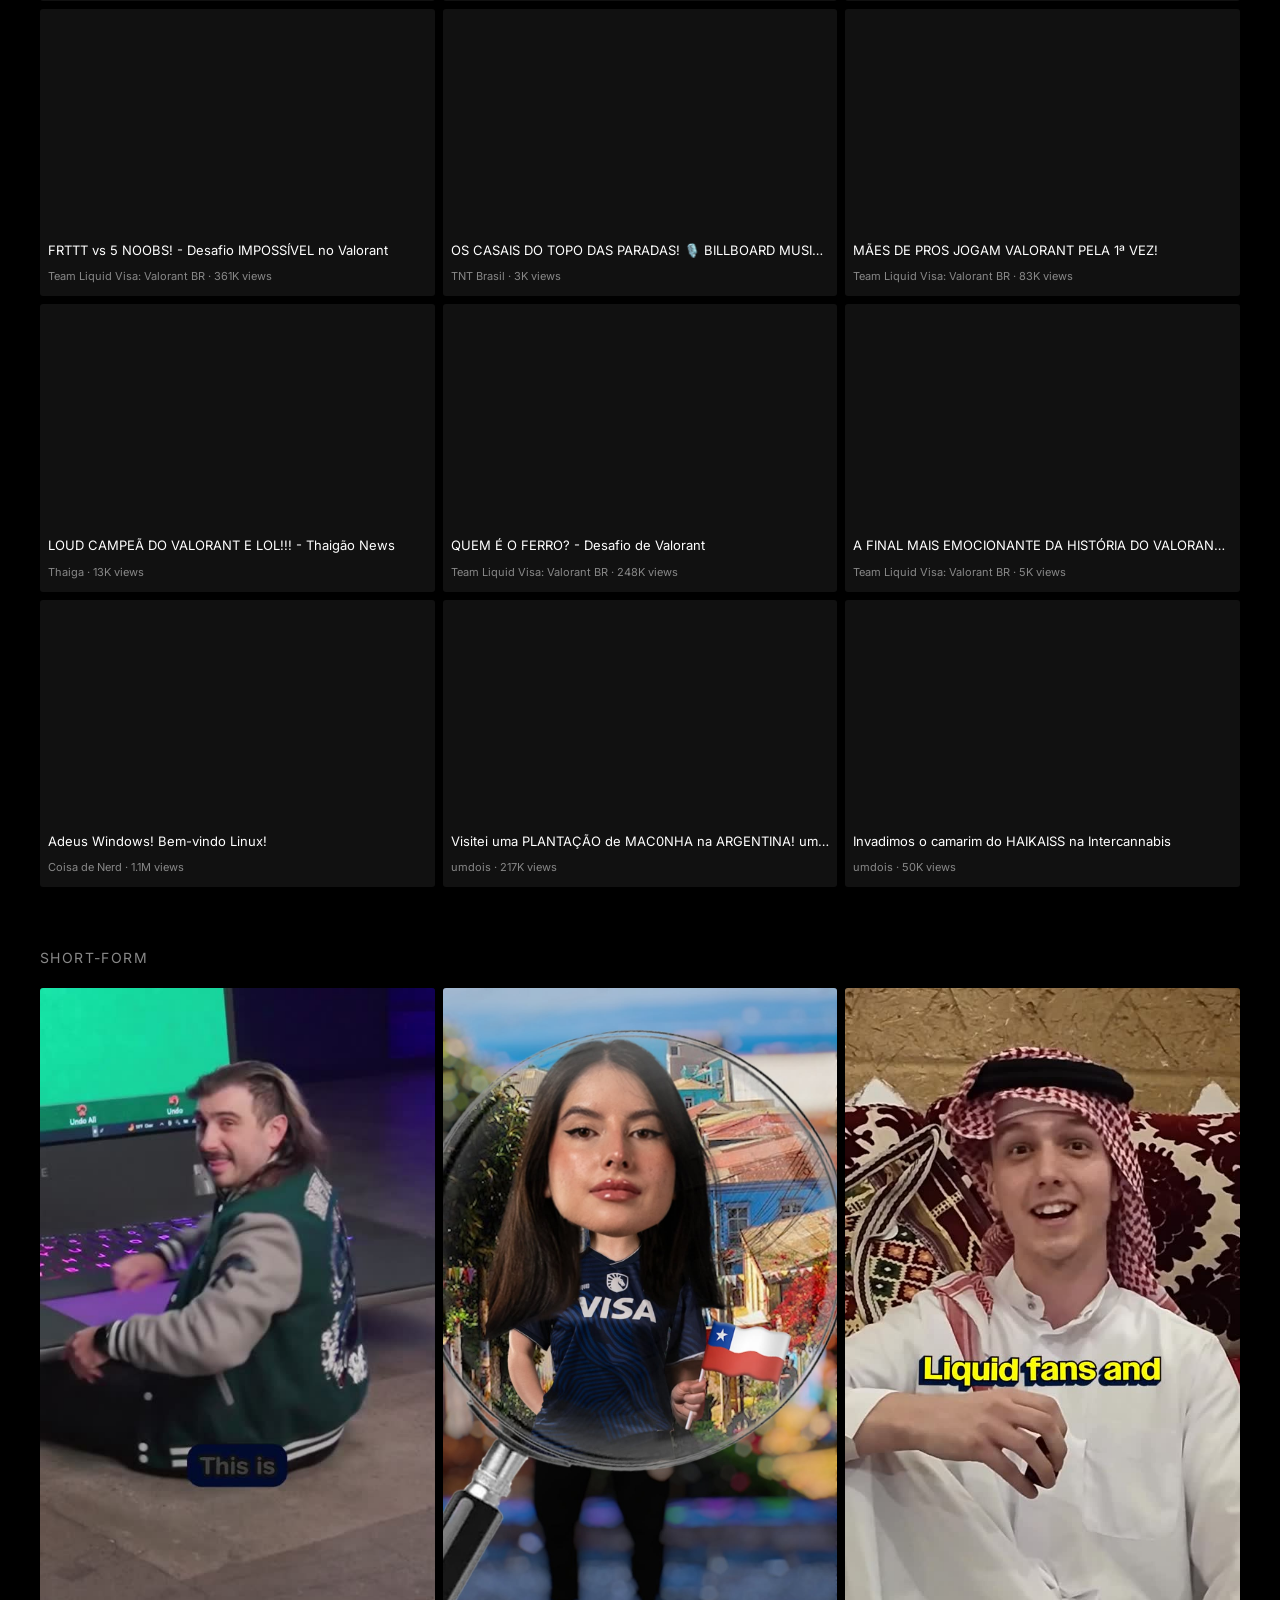
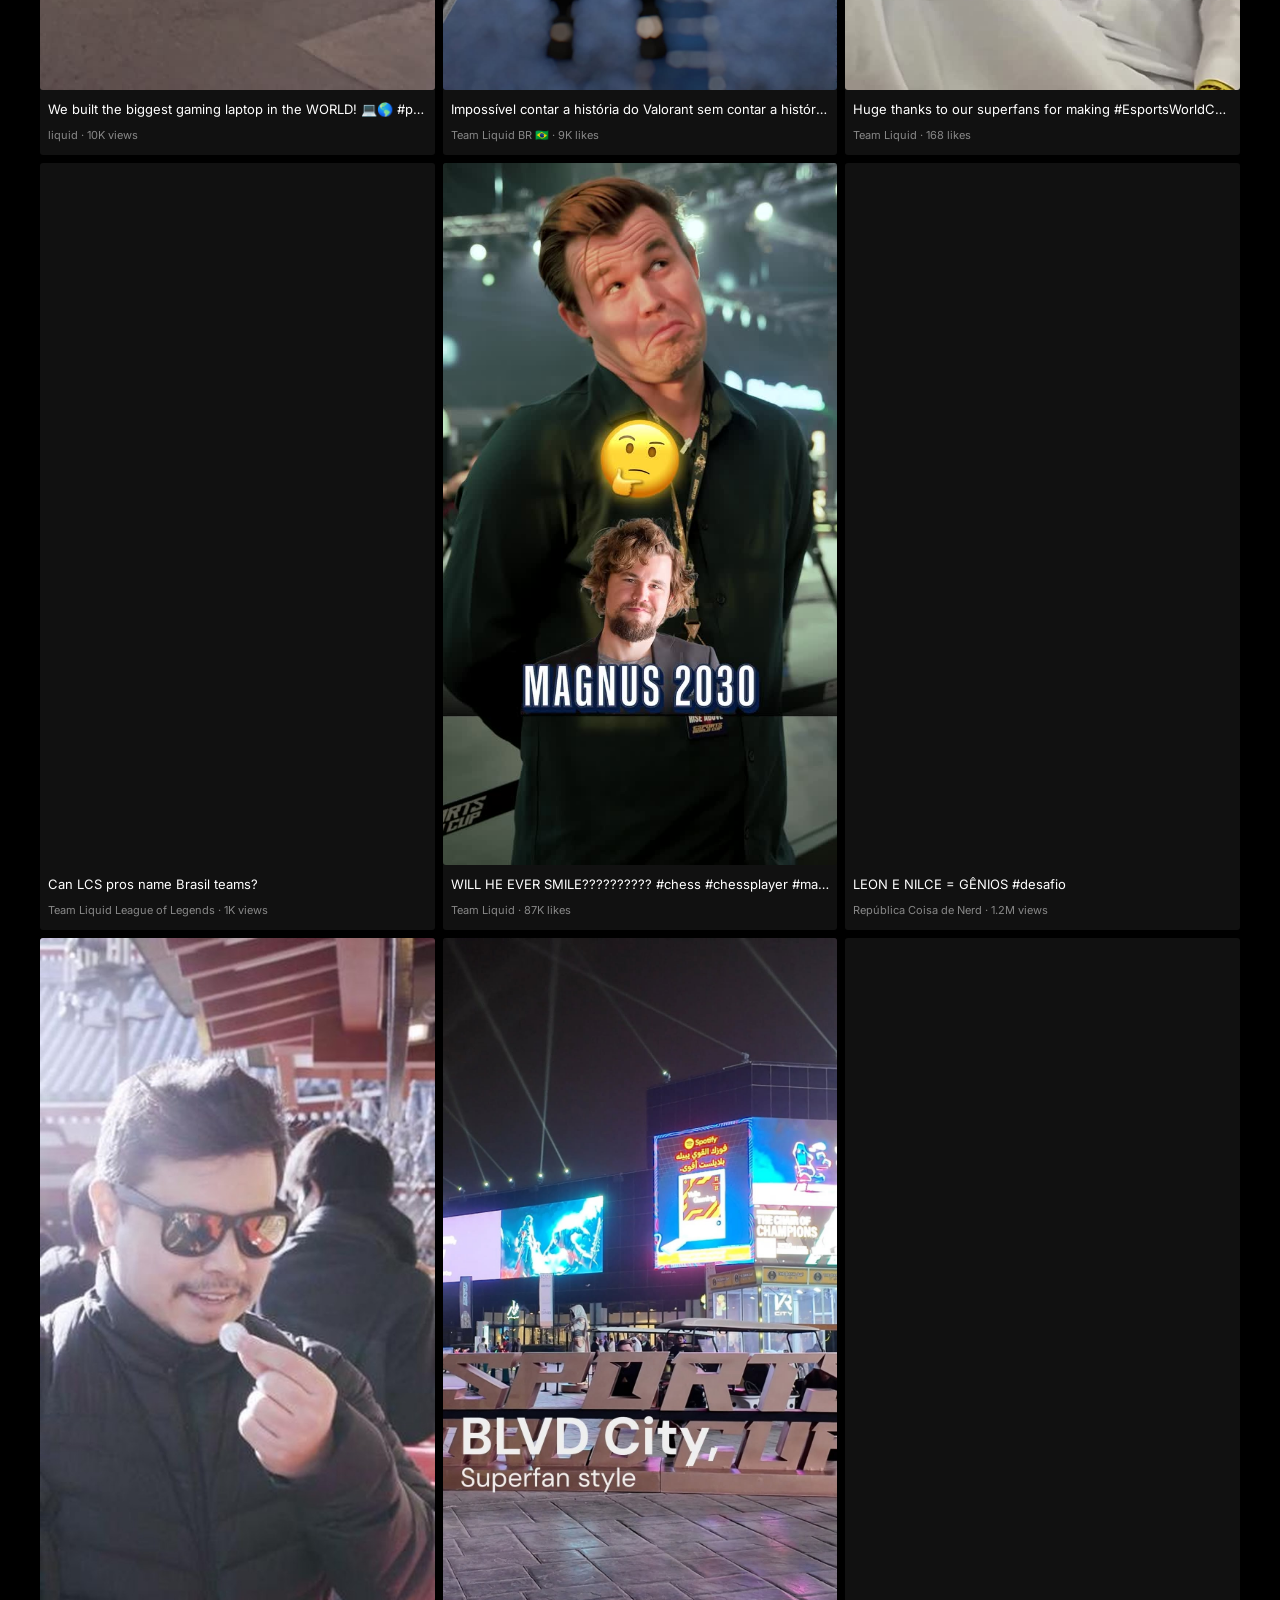
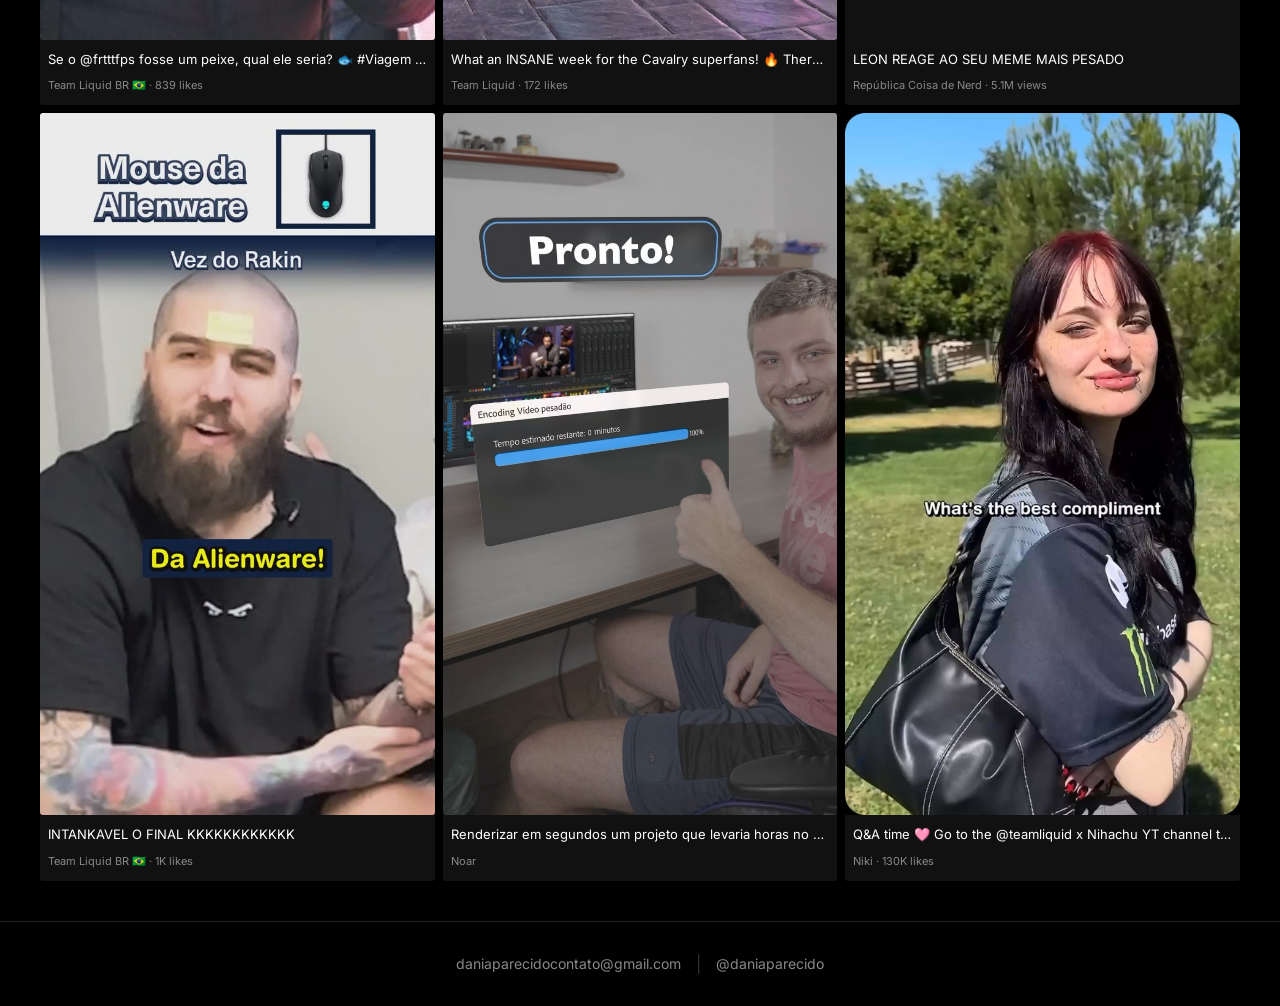
==== commit 4fbf8837: "Featured Related Shorts: width-driven 3-up row, hover zooms thumb only, no YT iframe chrome - .featu" ====
--- a/index.html
+++ b/index.html
@@ -10,7 +10,7 @@
     <link rel="preconnect" href="https://fonts.googleapis.com">
     <link rel="preconnect" href="https://fonts.gstatic.com" crossorigin>
     <link href="https://fonts.googleapis.com/css2?family=Inter:wght@300;400;500&display=swap" rel="stylesheet">
-    <link rel="stylesheet" href="css/styles.css?v=17">
+    <link rel="stylesheet" href="css/styles.css?v=25">
 </head>
 <body>
     <header class="header">
@@ -103,7 +103,7 @@
         </div>
     </div>
 
-    <script src="js/projects.js?v=26"></script>
-    <script src="js/main.js?v=26"></script>
+    <script src="js/projects.js?v=29"></script>
+    <script src="js/main.js?v=30"></script>
 </body>
 </html>
--- a/css/styles.css
+++ b/css/styles.css
@@ -649,12 +649,11 @@
 
 .featured-group {
     display: flex;
-    align-items: flex-start;
     gap: 20px;
 }
 
 .featured-main {
-    flex: 6 1 0;
+    flex: 4.8 1 0;
     min-width: 0;
 }
 
@@ -704,7 +703,7 @@
 }
 
 .featured-shorts {
-    flex: 4 1 0;
+    flex: 5.2 1 0;
     min-width: 0;
     display: flex;
     flex-direction: column;
@@ -721,22 +720,111 @@
     color: #666666;
 }
 
+/* Width-driven row: each tile is exactly 1/3 of the row width (minus 2 gaps),
+   so 3 tiles fit flush with zero overflow and the nav arrows stay hidden. A
+   4th+ tile pushes the row past the viewport and the arrows kick in (mounted
+   by main.js when scrollWidth > clientWidth). Tile height comes from the thumb
+   aspect ratio plus title/meta below, like any normal grid card. */
+.featured-shorts-viewport {
+    position: relative;
+    overflow: hidden;
+}
+
 .featured-shorts-row {
-    display: flex;
-    gap: 8px;
+    --shorts-gap: 8px;
+    display: flex;
+    gap: var(--shorts-gap);
+    overflow-x: auto;
+    /* Explicit overflow-y: hidden is required. Without it, setting overflow-x
+       to a scrolling value causes the browser to compute overflow-y as auto
+       (per spec), which makes the row vertically scrollable by the few px of
+       padding bleed below — a confusing UX bug Daniel caught immediately. */
+    overflow-y: hidden;
+    scroll-snap-type: x mandatory;
+    scroll-behavior: smooth;
+    scrollbar-width: none;
+    /* Bleed slightly so the hover-zoom (1.04) on edge tiles isn't clipped. */
+    padding: 4px 2px;
+    margin: -4px -2px;
+}
+
+.featured-shorts-row::-webkit-scrollbar {
+    display: none;
 }
 
 .featured-shorts-row .grid-item {
-    flex: 1 1 0;
+    flex: 0 0 calc((100% - var(--shorts-gap) * 2) / 3);
     min-width: 0;
-}
-
-.featured-shorts .grid-item:hover {
+    scroll-snap-align: start;
+}
+
+/* Match the featured-main hover behavior: don't scale the whole tile (that
+   zooms the title and view-count text below the thumb, which looks bad).
+   Only zoom the thumbnail image inside its fixed-aspect container. */
+.featured-shorts .grid-item:hover,
+.featured-shorts .grid-item.preview-active {
+    transform: none;
+}
+
+.featured-shorts .grid-item:hover .grid-item-thumb img {
     transform: scale(1.04);
 }
 
 .featured-shorts .grid-item-thumb {
     aspect-ratio: 9 / 16;
+}
+
+/* Nav arrows: plain white chevrons with a drop-shadow for legibility against
+   any thumbnail color. Always visible (no hover gating) and on top of tile
+   hover scale (z-index above the grid-item hover z-index of 10). Mounted by
+   main.js only when the row actually overflows. */
+.featured-shorts-nav {
+    position: absolute;
+    top: 50%;
+    transform: translateY(-50%);
+    display: flex;
+    align-items: center;
+    justify-content: center;
+    background: transparent;
+    border: none;
+    padding: 6px;
+    color: #ffffff;
+    cursor: pointer;
+    z-index: 20;
+    opacity: 1;
+    pointer-events: auto;
+    filter: drop-shadow(0 2px 6px rgba(0, 0, 0, 0.9))
+            drop-shadow(0 0 2px rgba(0, 0, 0, 0.7));
+    transition: opacity 160ms ease, transform 160ms ease;
+}
+
+.featured-shorts-nav:hover {
+    transform: translateY(-50%) scale(1.18);
+}
+
+.featured-shorts-nav:disabled {
+    opacity: 0 !important;
+    pointer-events: none;
+    cursor: default;
+}
+
+/* JS sets [hidden] on both nav buttons when the row doesn't overflow (≤2 short
+   tiles in this column). Without this rule the custom `display: flex` on
+   .featured-shorts-nav overrides the UA default `[hidden] { display: none }`,
+   so arrows would stay visible on non-overflowing groups (e.g. 2-short groups
+   like "Beat Me, Get $1000"). */
+.featured-shorts-nav[hidden] {
+    display: none;
+}
+
+.featured-shorts-nav.prev { left: 6px; }
+.featured-shorts-nav.next { right: 6px; }
+
+.featured-shorts-nav svg {
+    width: 40px;
+    height: 40px;
+    display: block;
+    stroke-width: 2.75;
 }
 
 /* Visible divider between stacked featured groups so each project reads as a
@@ -1230,8 +1318,27 @@
         gap: 6px;
     }
 
+    /* Mobile: stacked layout (no height to match against), so revert to a
+       width-driven row that shows ~2.5 tiles at a time using native swipe. */
+    .featured-shorts-viewport {
+        flex: 0 0 auto;
+        overflow: visible;
+    }
+
     .featured-shorts-row {
-        gap: 6px;
+        --shorts-gap: 6px;
+        --shorts-visible: 2.5;
+        height: auto;
+    }
+
+    .featured-shorts-row .grid-item {
+        flex: 0 0 calc((100% - var(--shorts-gap) * 1.5) / var(--shorts-visible));
+        height: auto;
+        width: auto;
+    }
+
+    .featured-shorts-nav {
+        display: none;
     }
 
     .featured-eyebrow {
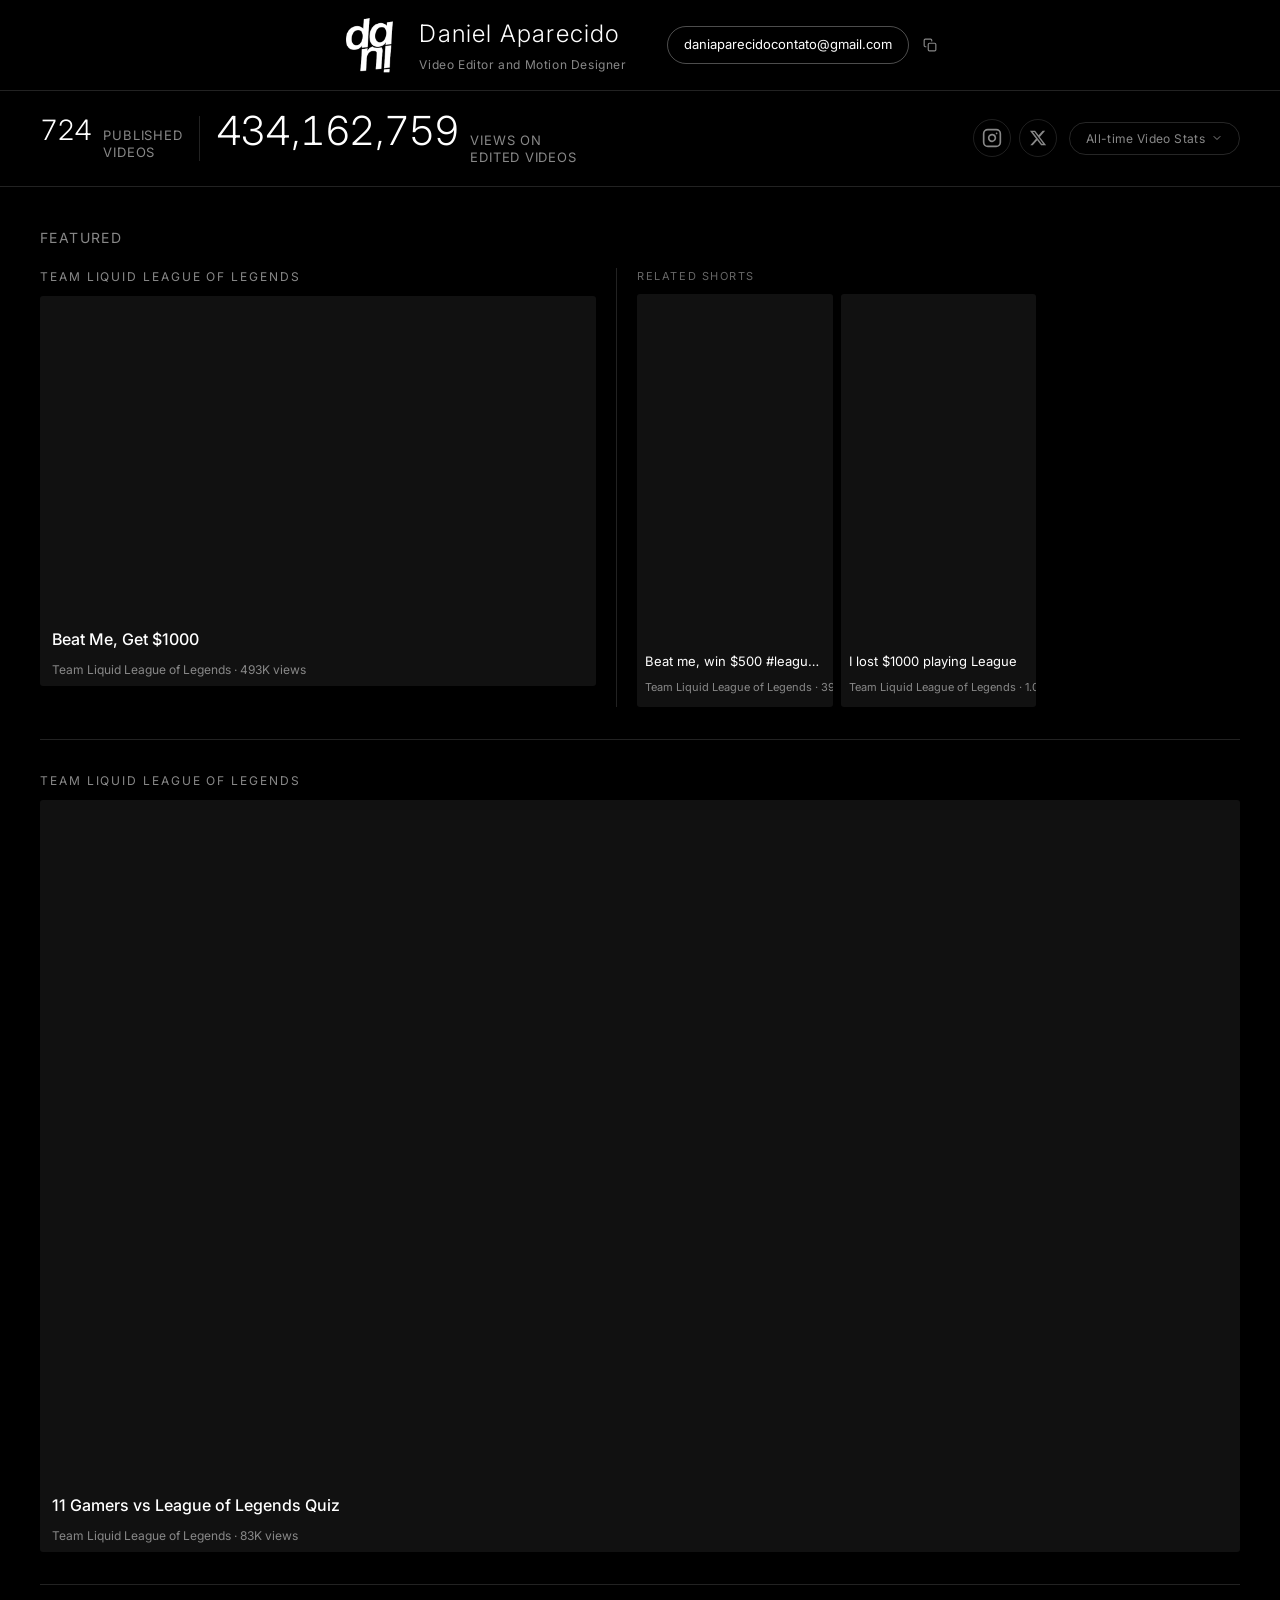
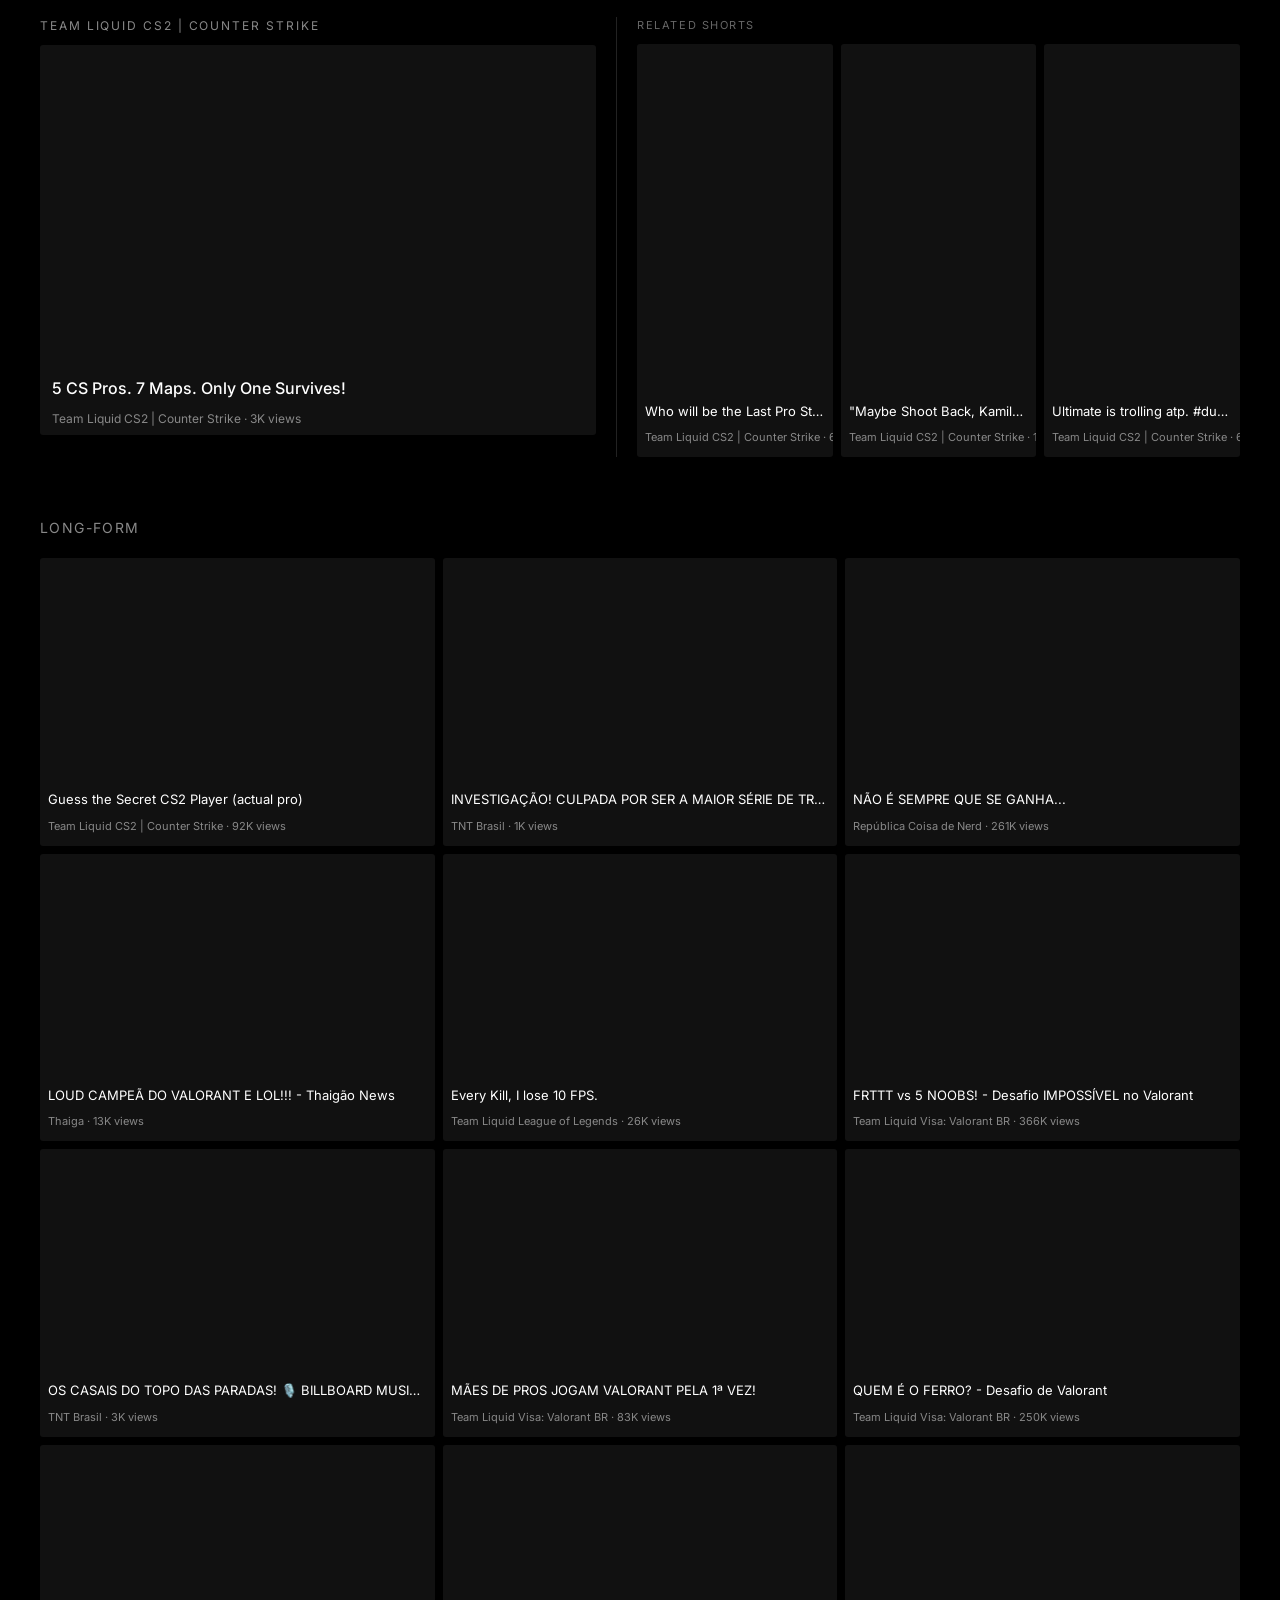
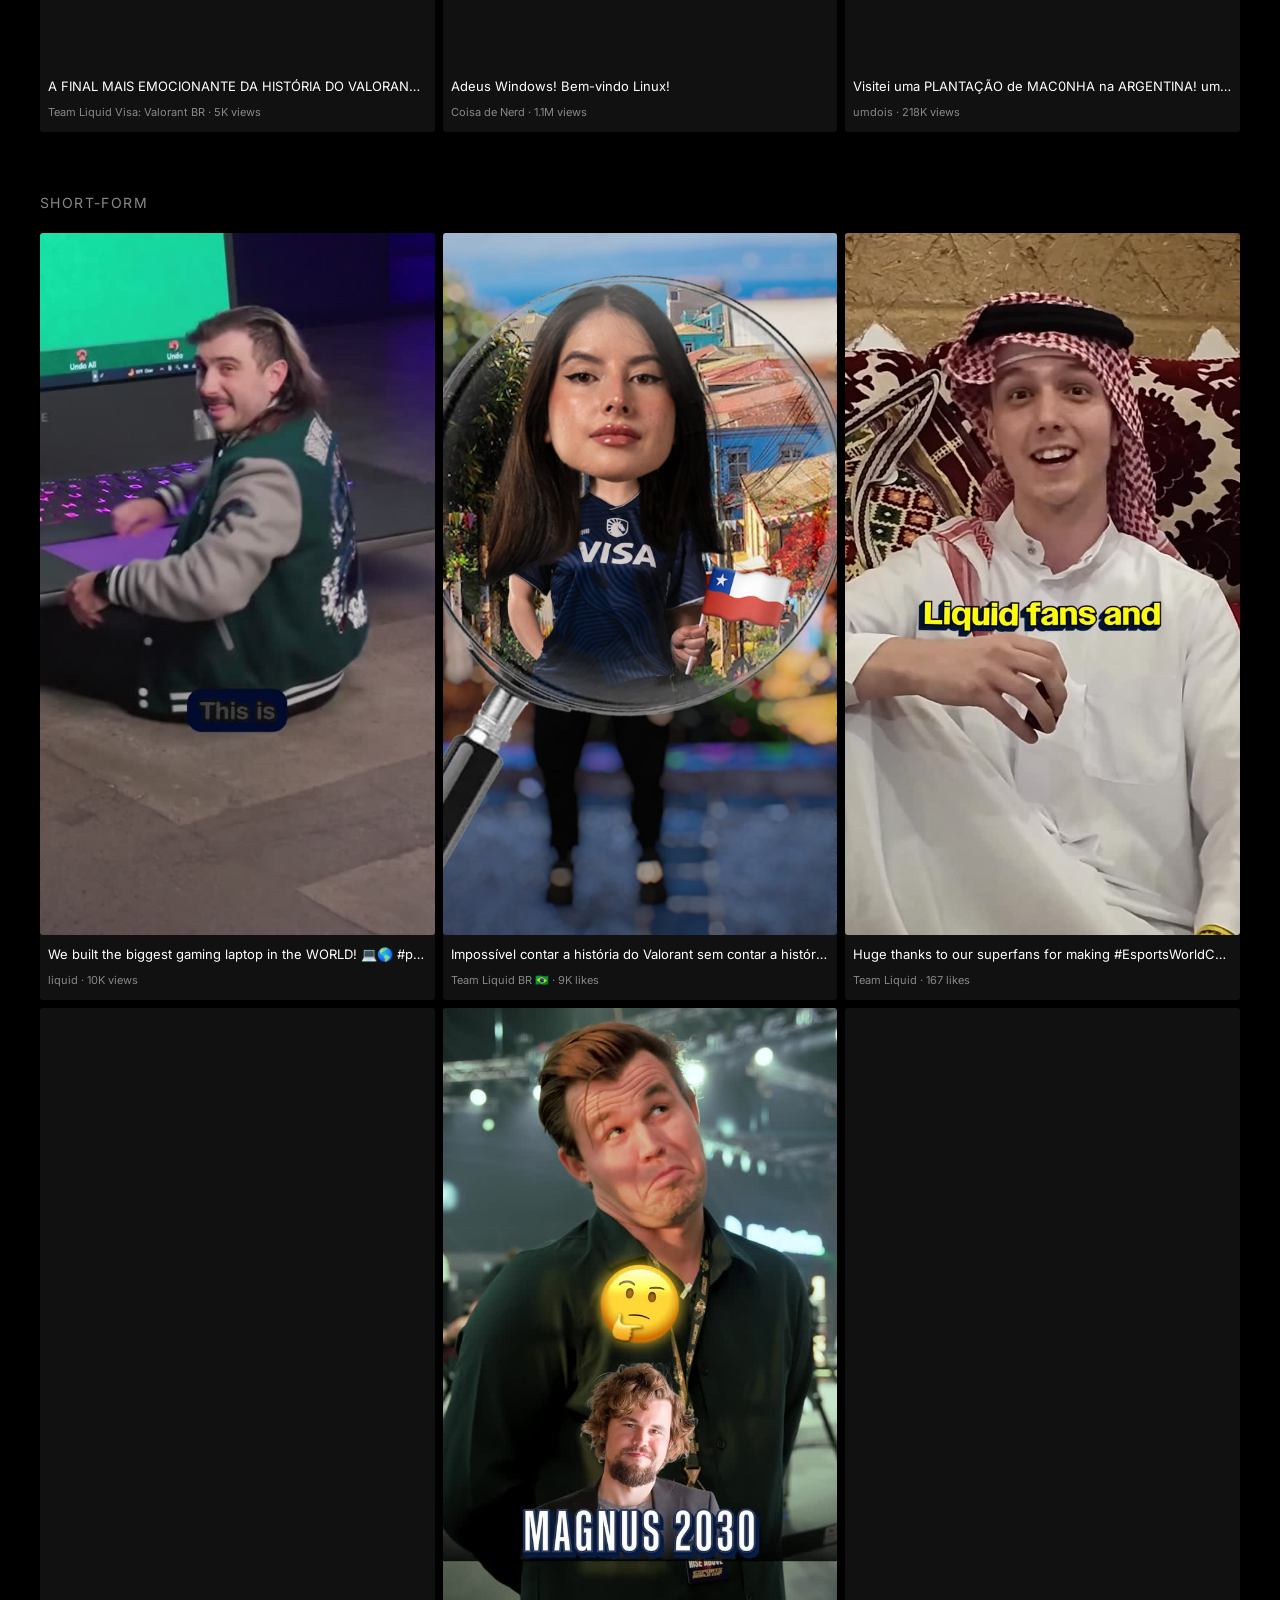
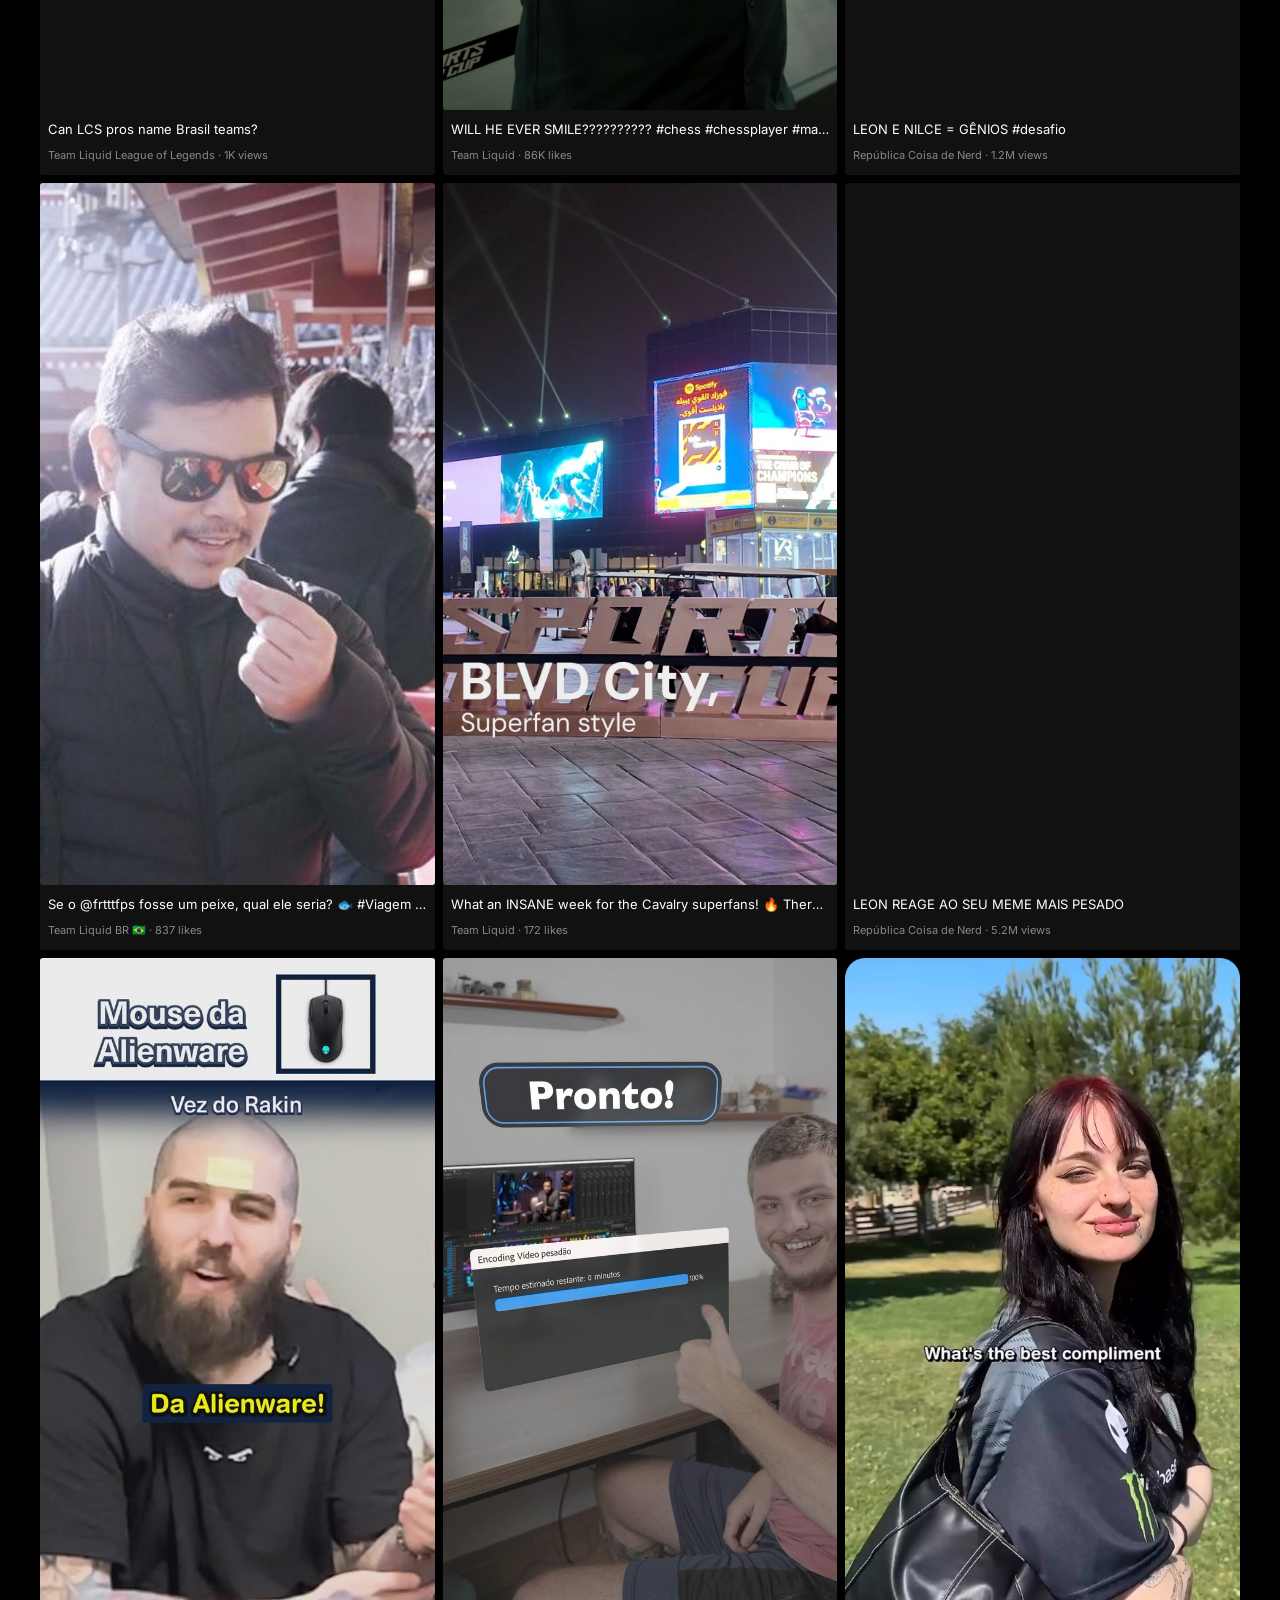
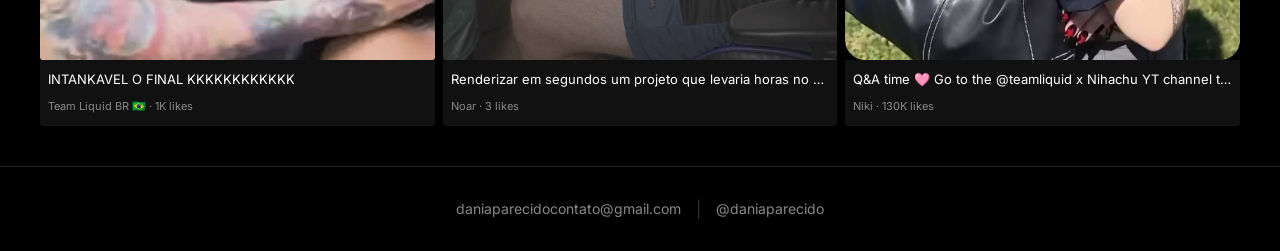
==== commit 717dfecb: "Update curation via editor" ====
--- a/index.html
+++ b/index.html
@@ -103,7 +103,7 @@
         </div>
     </div>
 
-    <script src="js/projects.js?v=29"></script>
-    <script src="js/main.js?v=30"></script>
+    <script src="js/projects.js?v=31"></script>
+    <script src="js/main.js?v=31"></script>
 </body>
 </html>
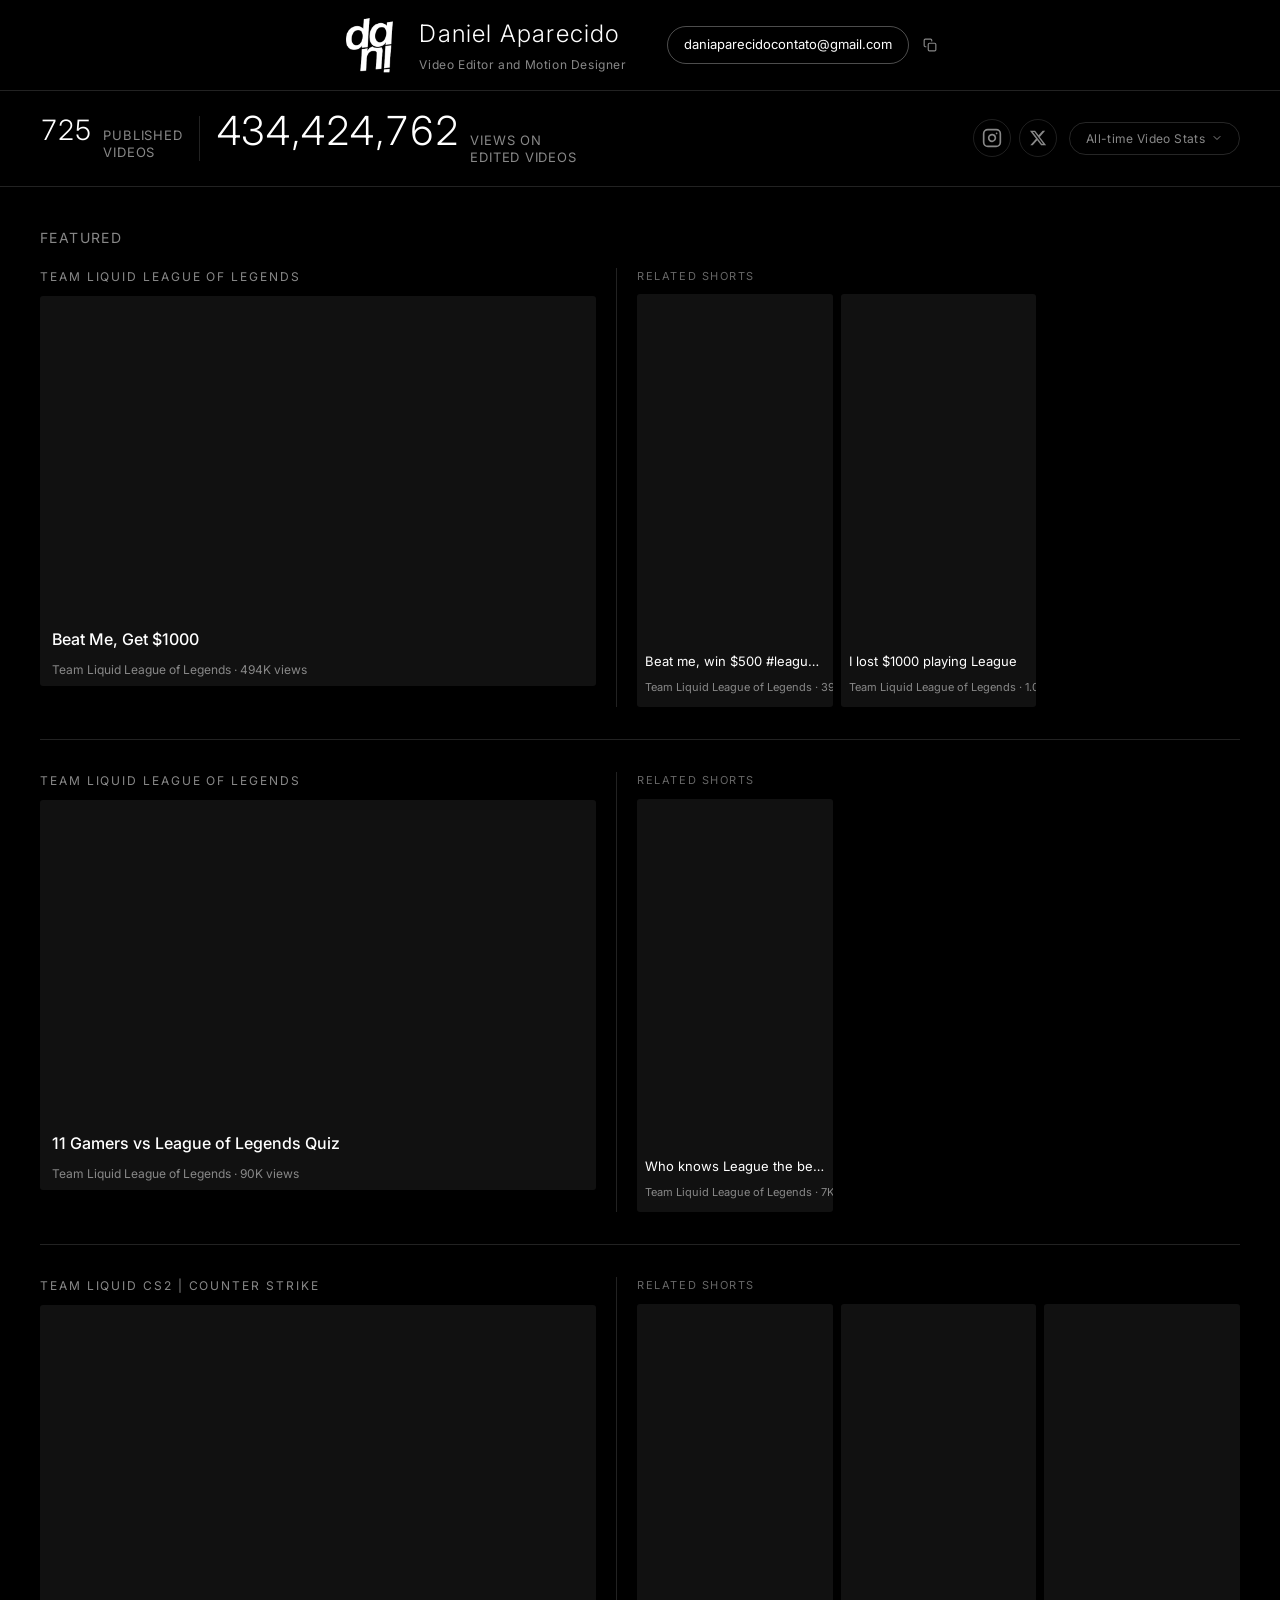
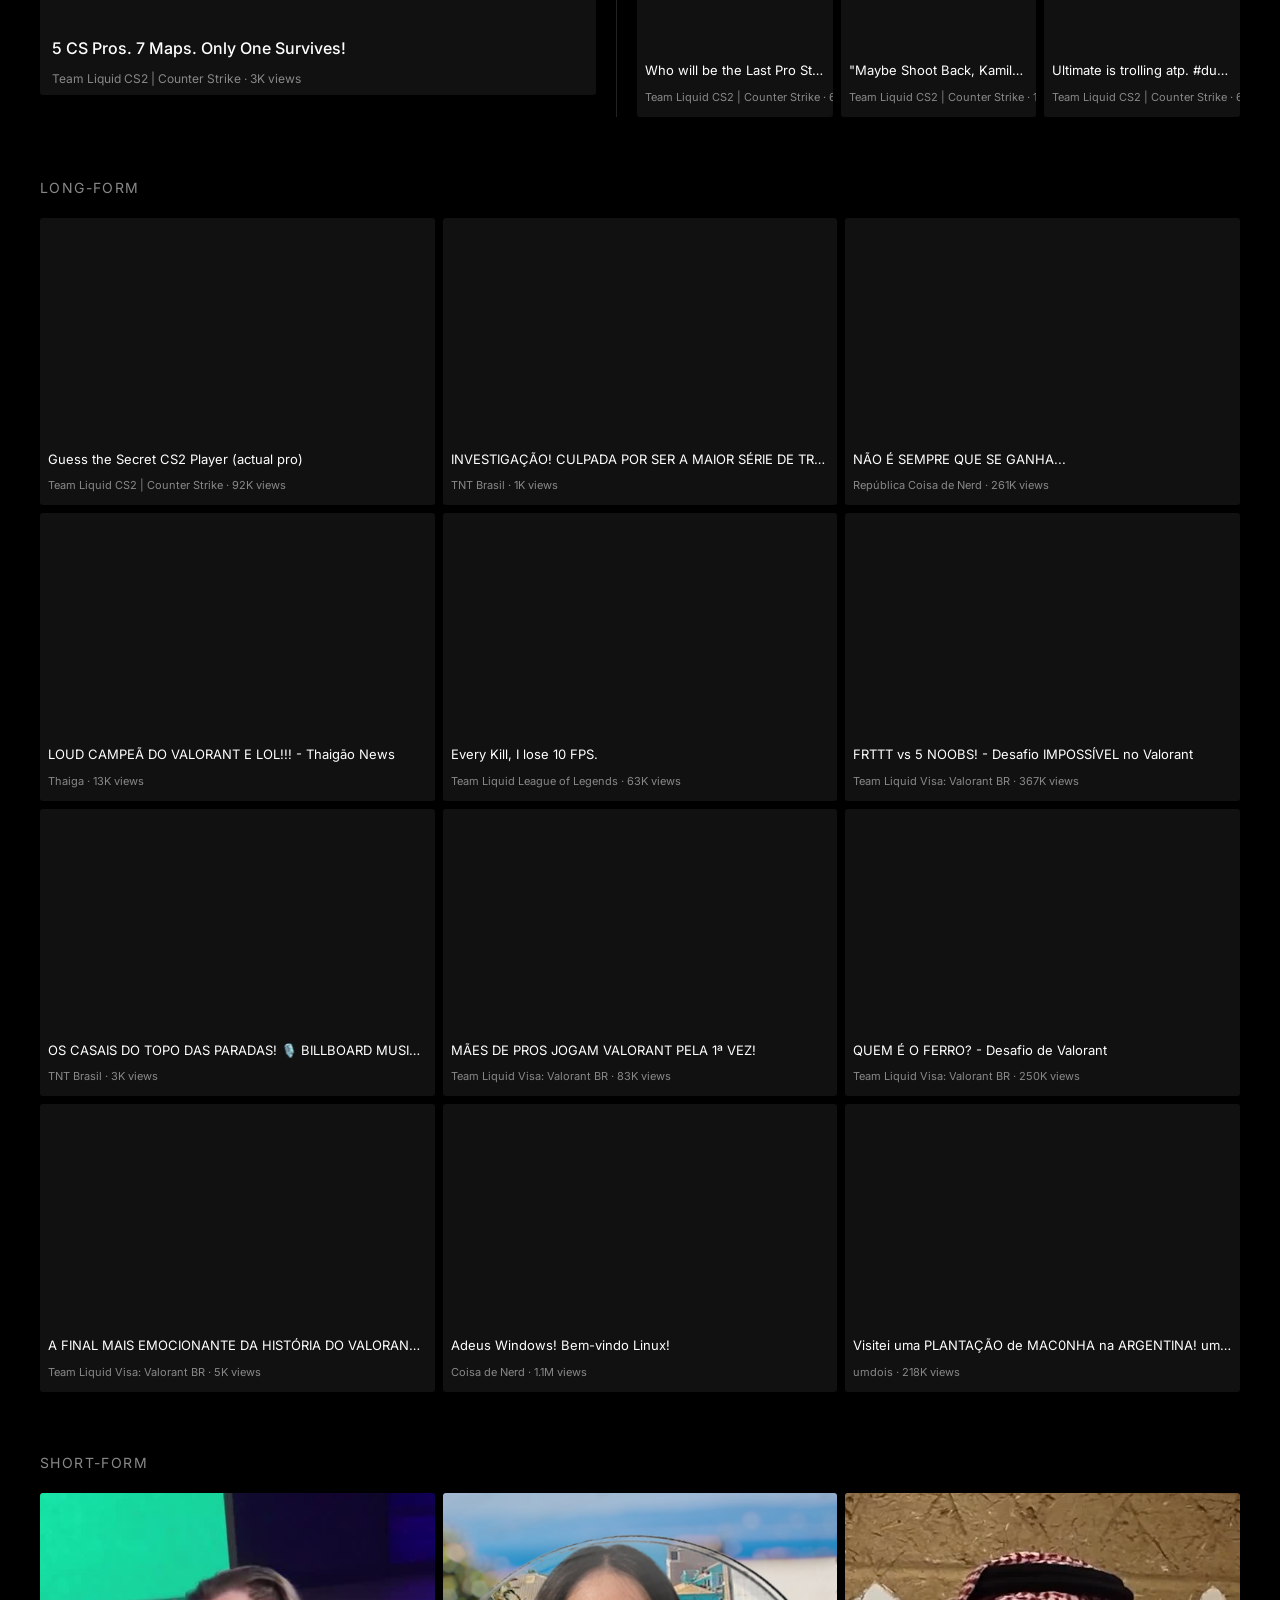
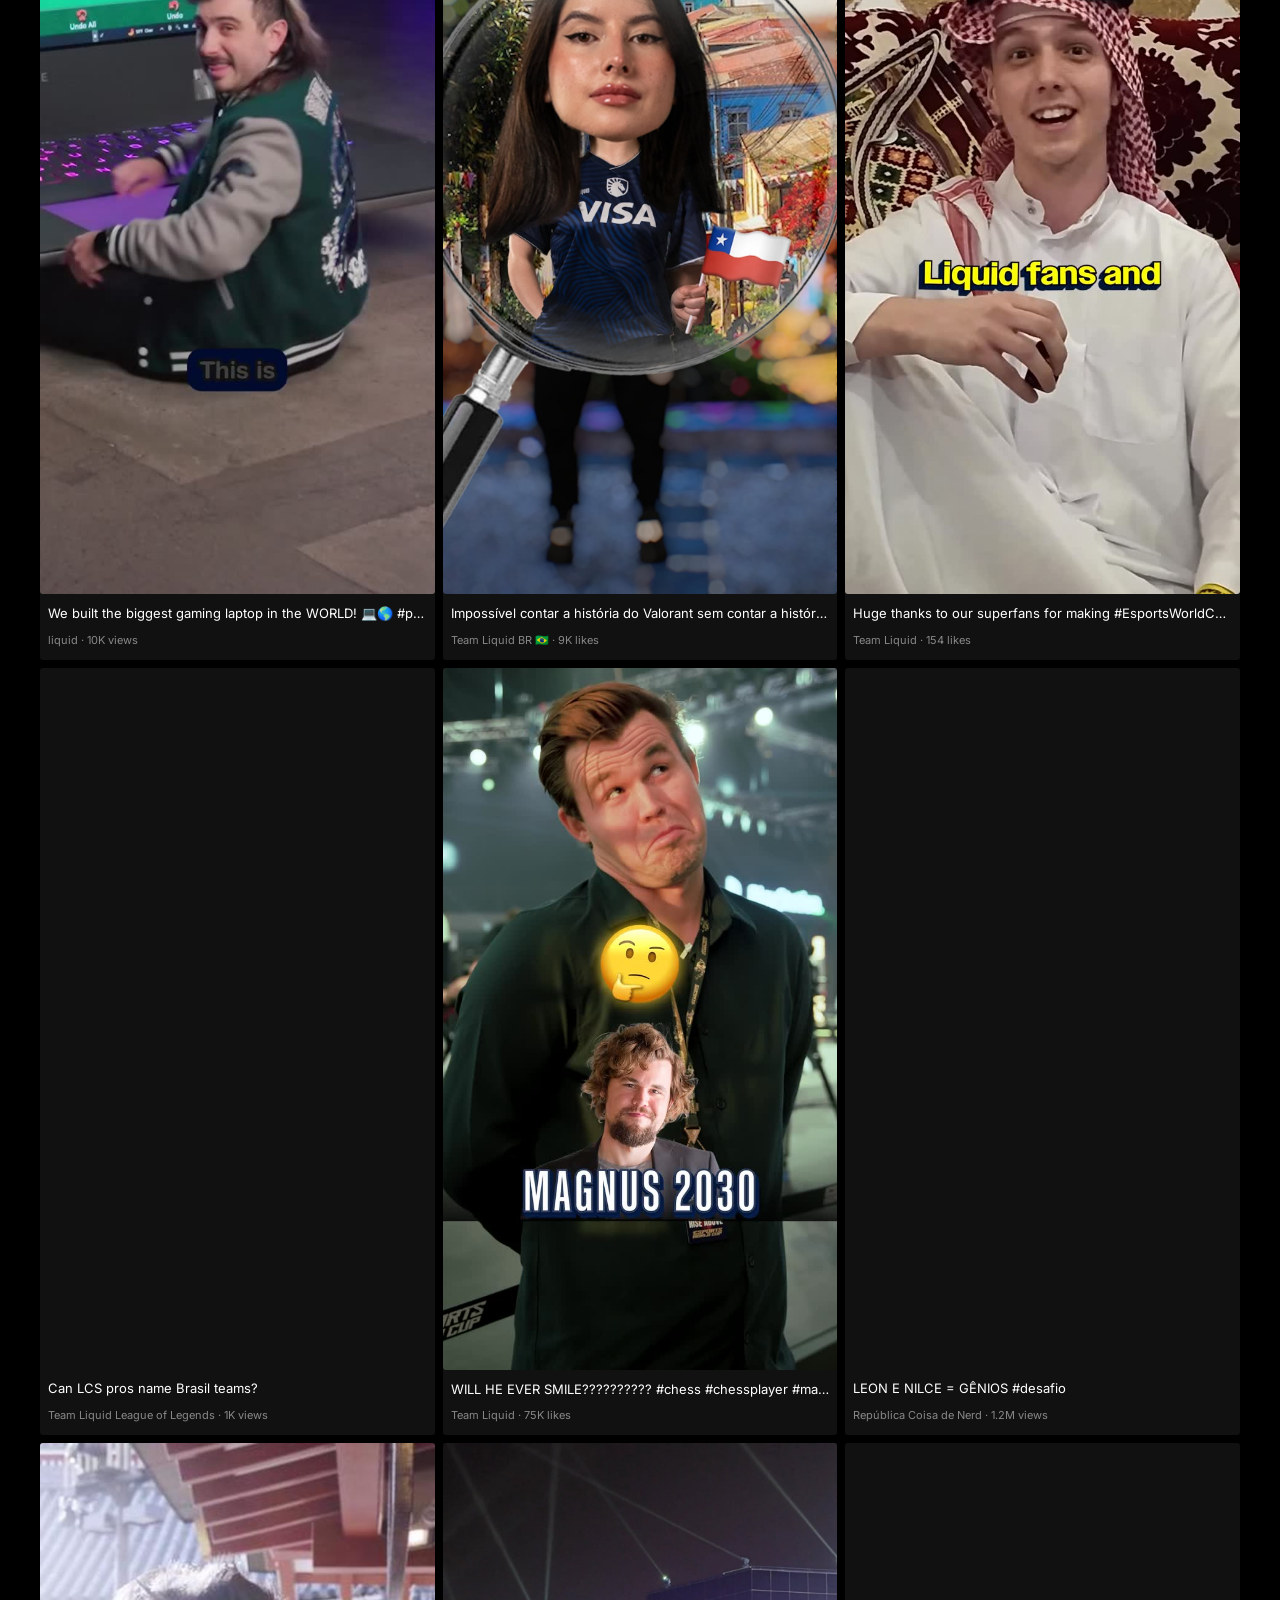
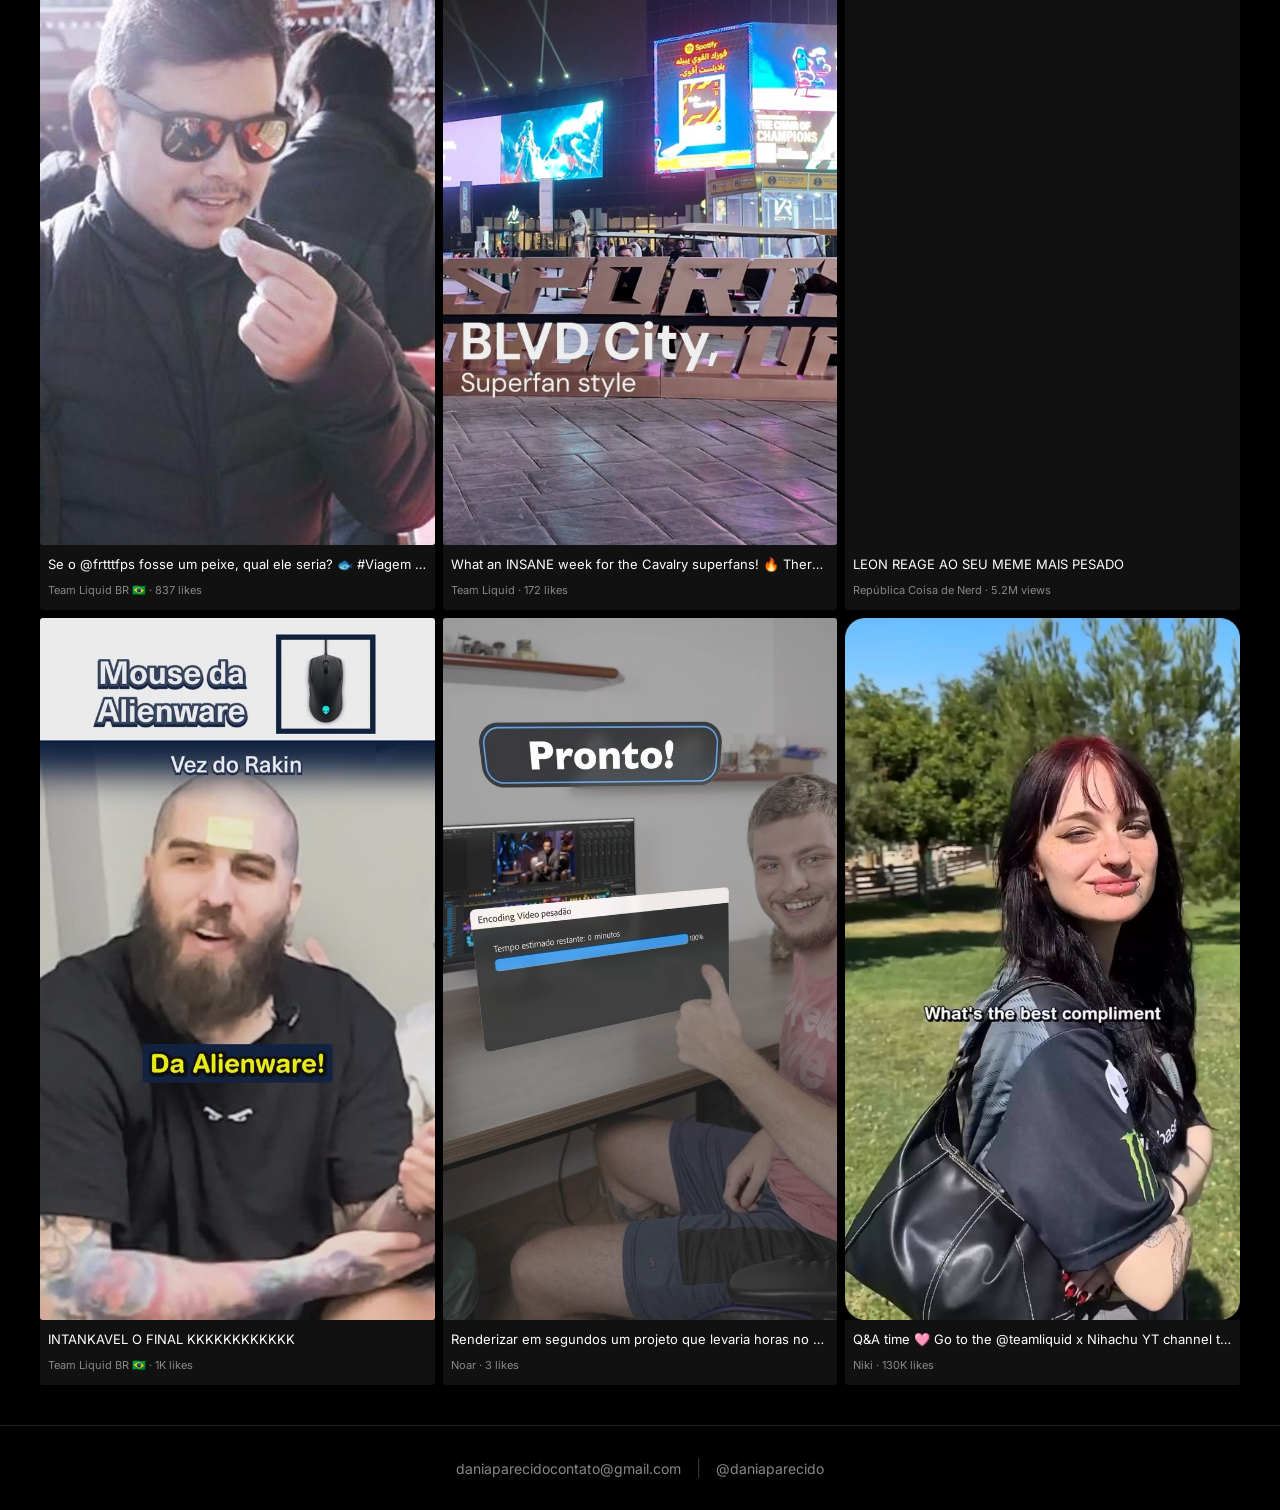
==== commit 1929f6e5: "Update curation via editor" ====
--- a/index.html
+++ b/index.html
@@ -103,7 +103,7 @@
         </div>
     </div>
 
-    <script src="js/projects.js?v=31"></script>
-    <script src="js/main.js?v=31"></script>
+    <script src="js/projects.js?v=33"></script>
+    <script src="js/main.js?v=33"></script>
 </body>
 </html>
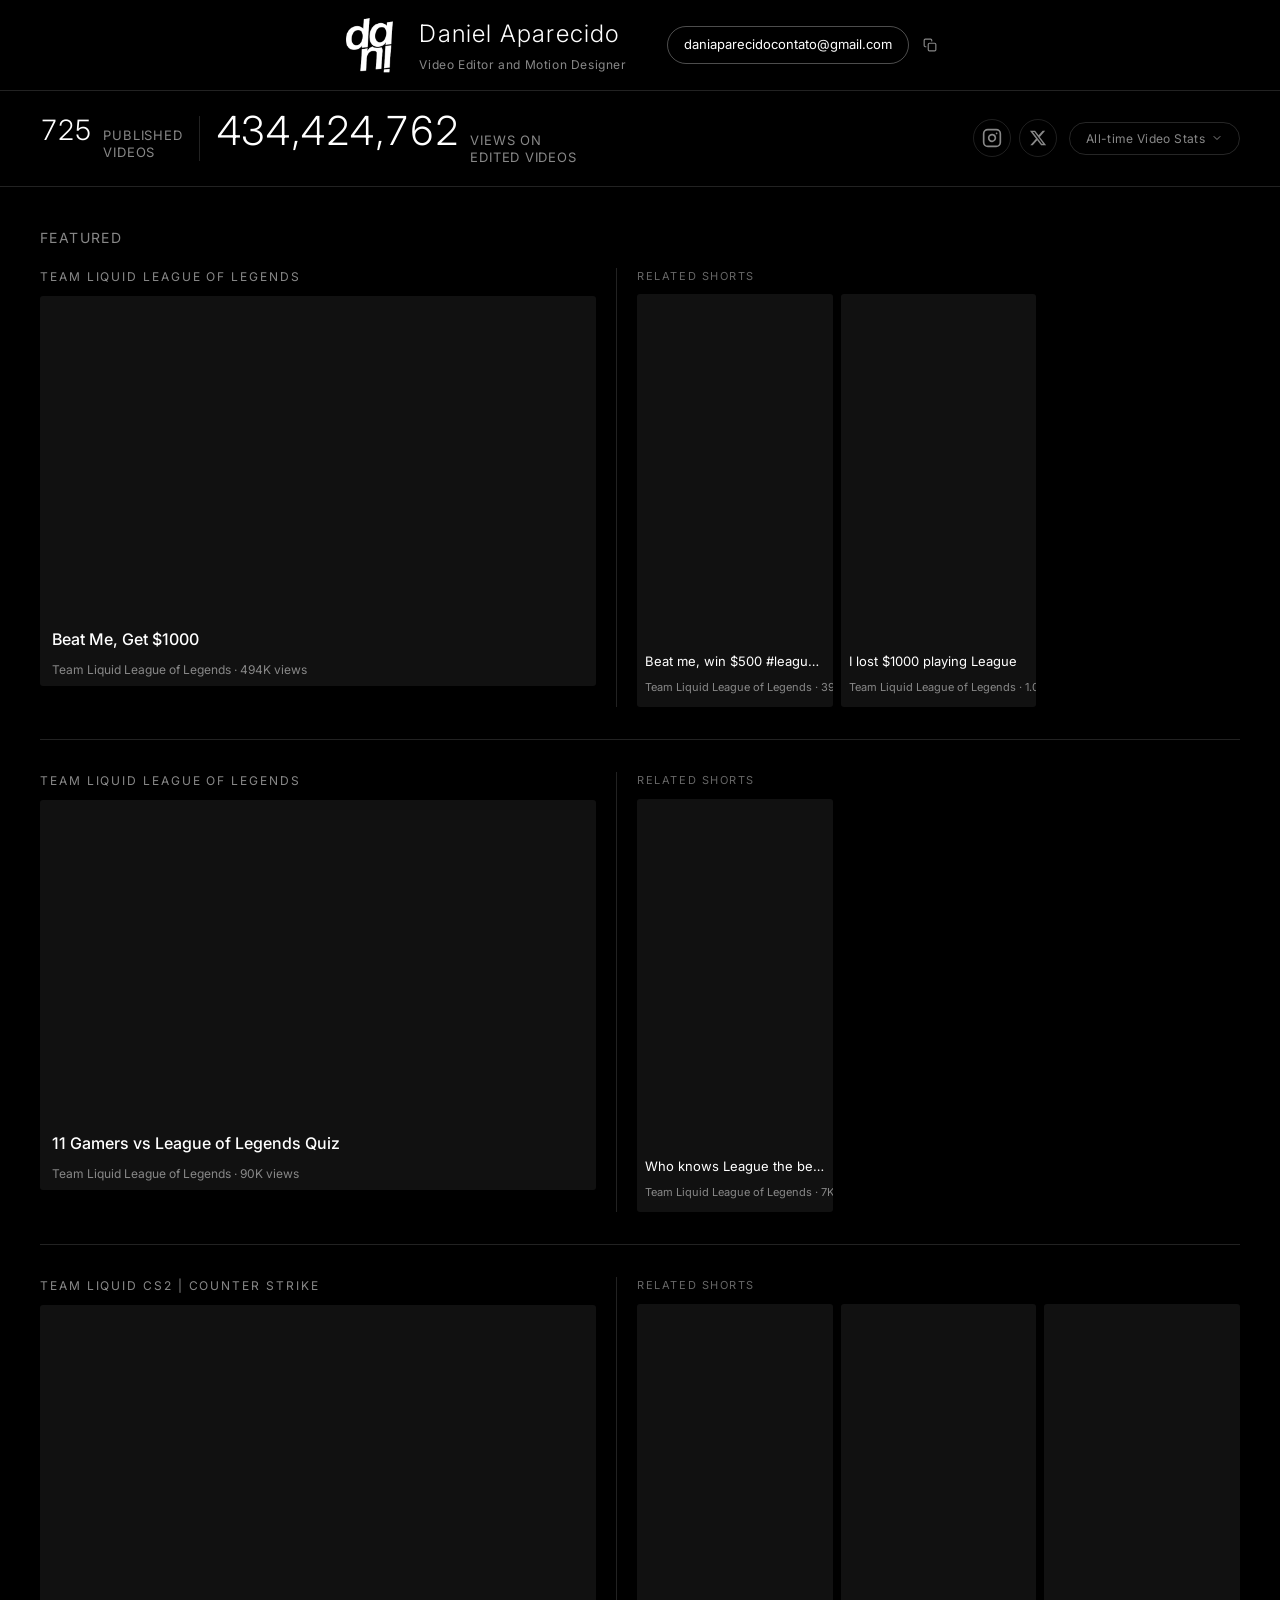
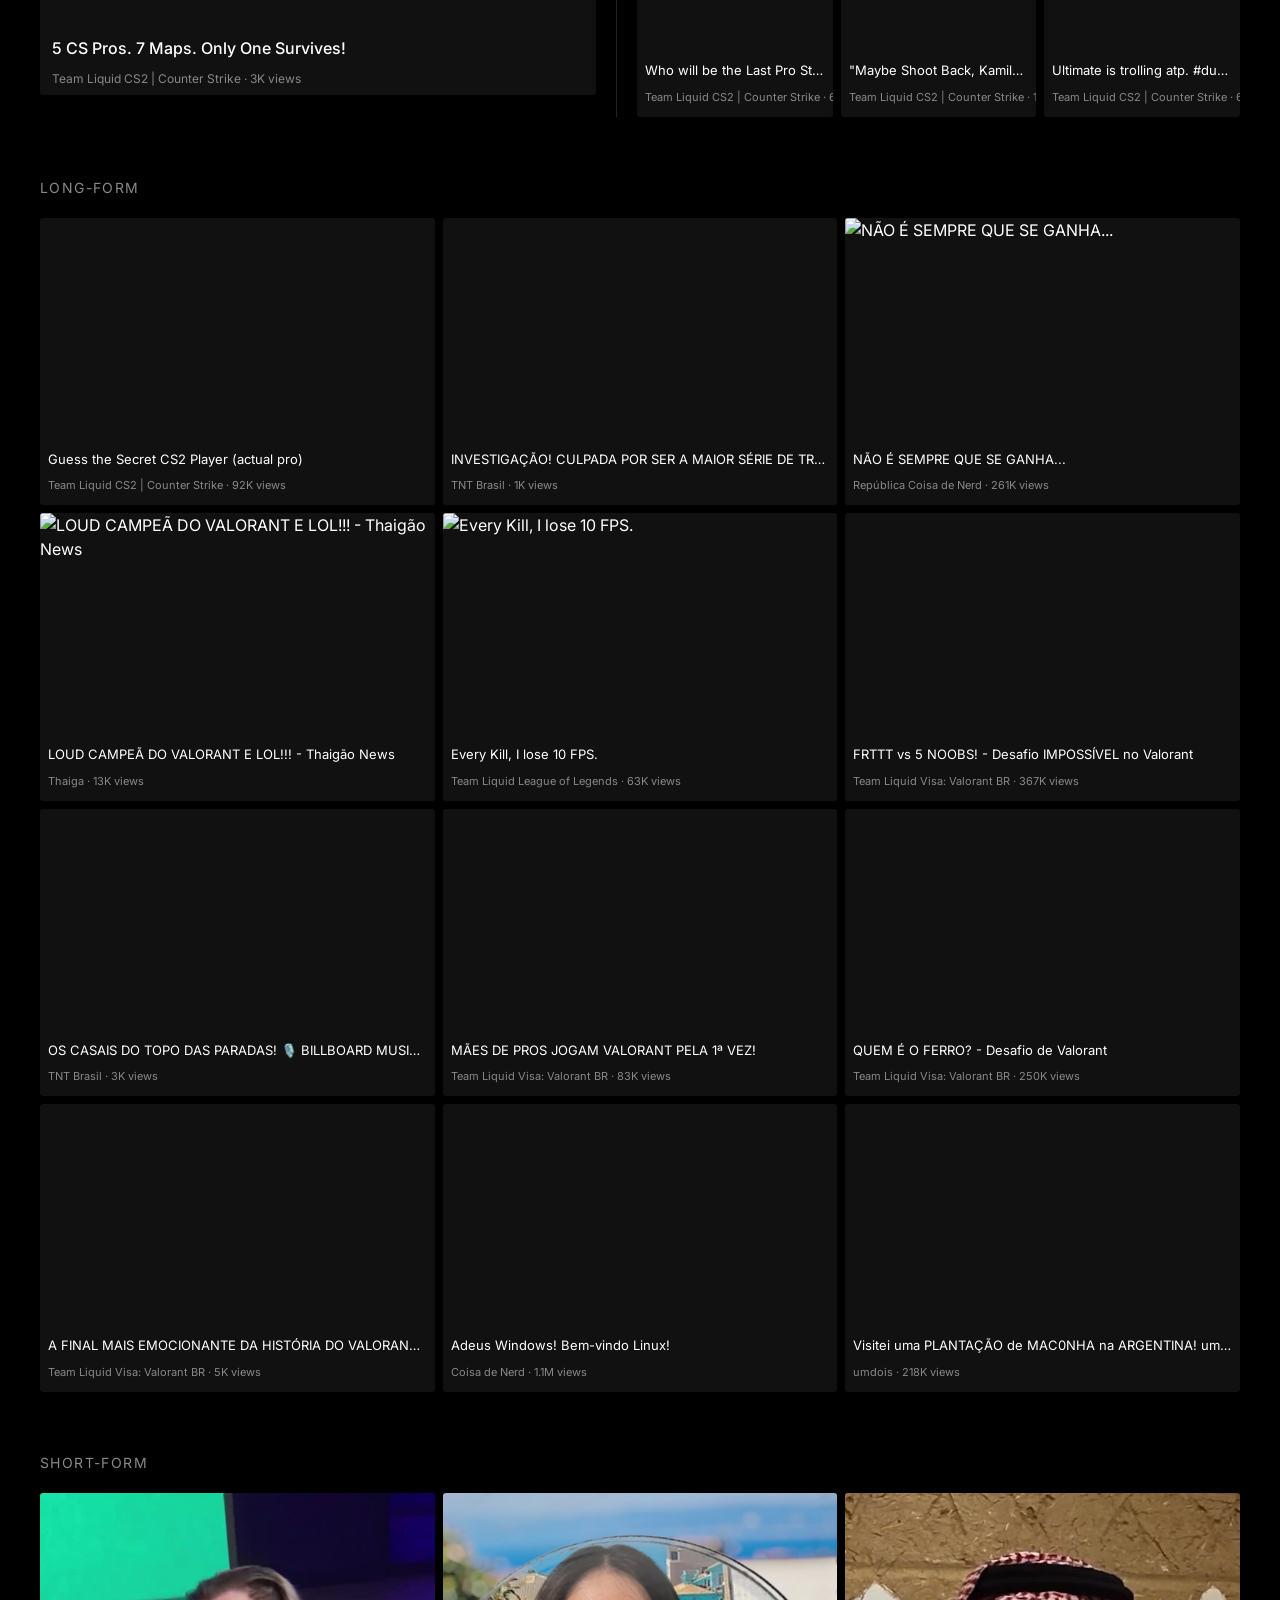
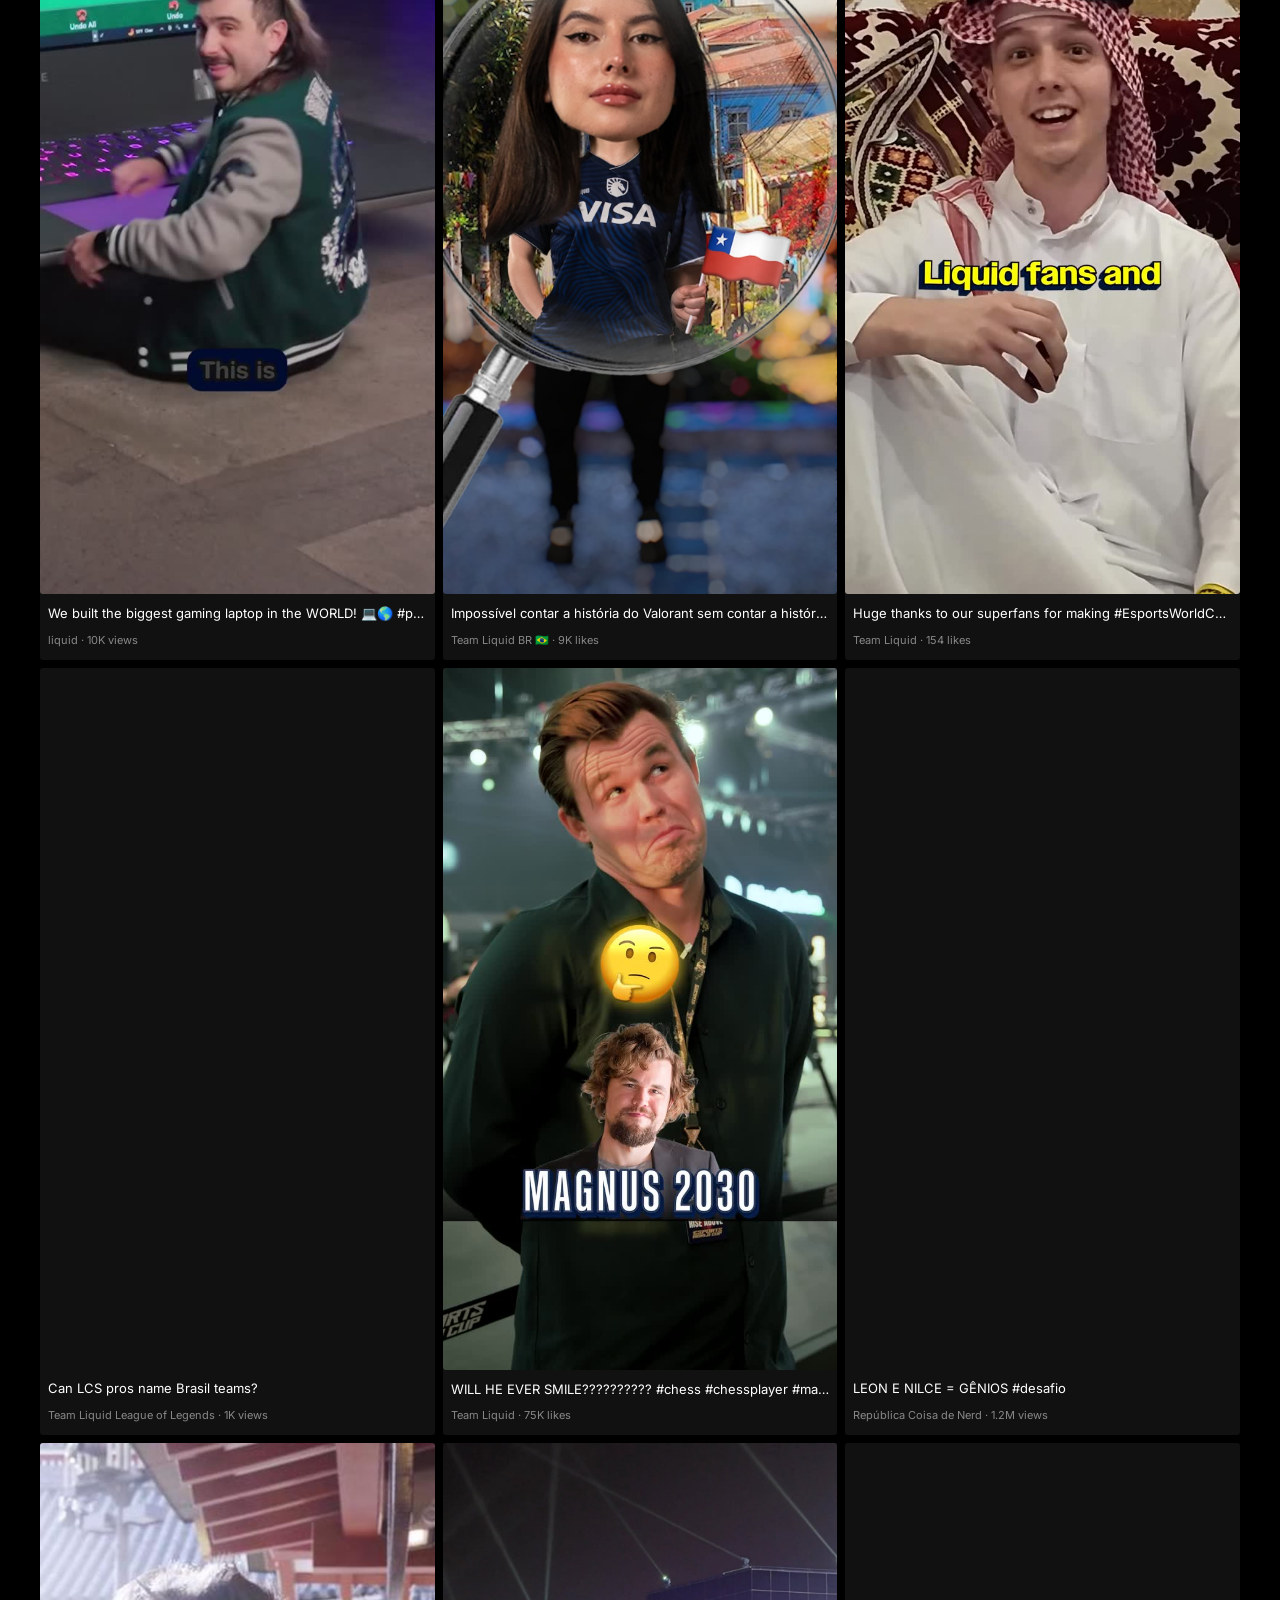
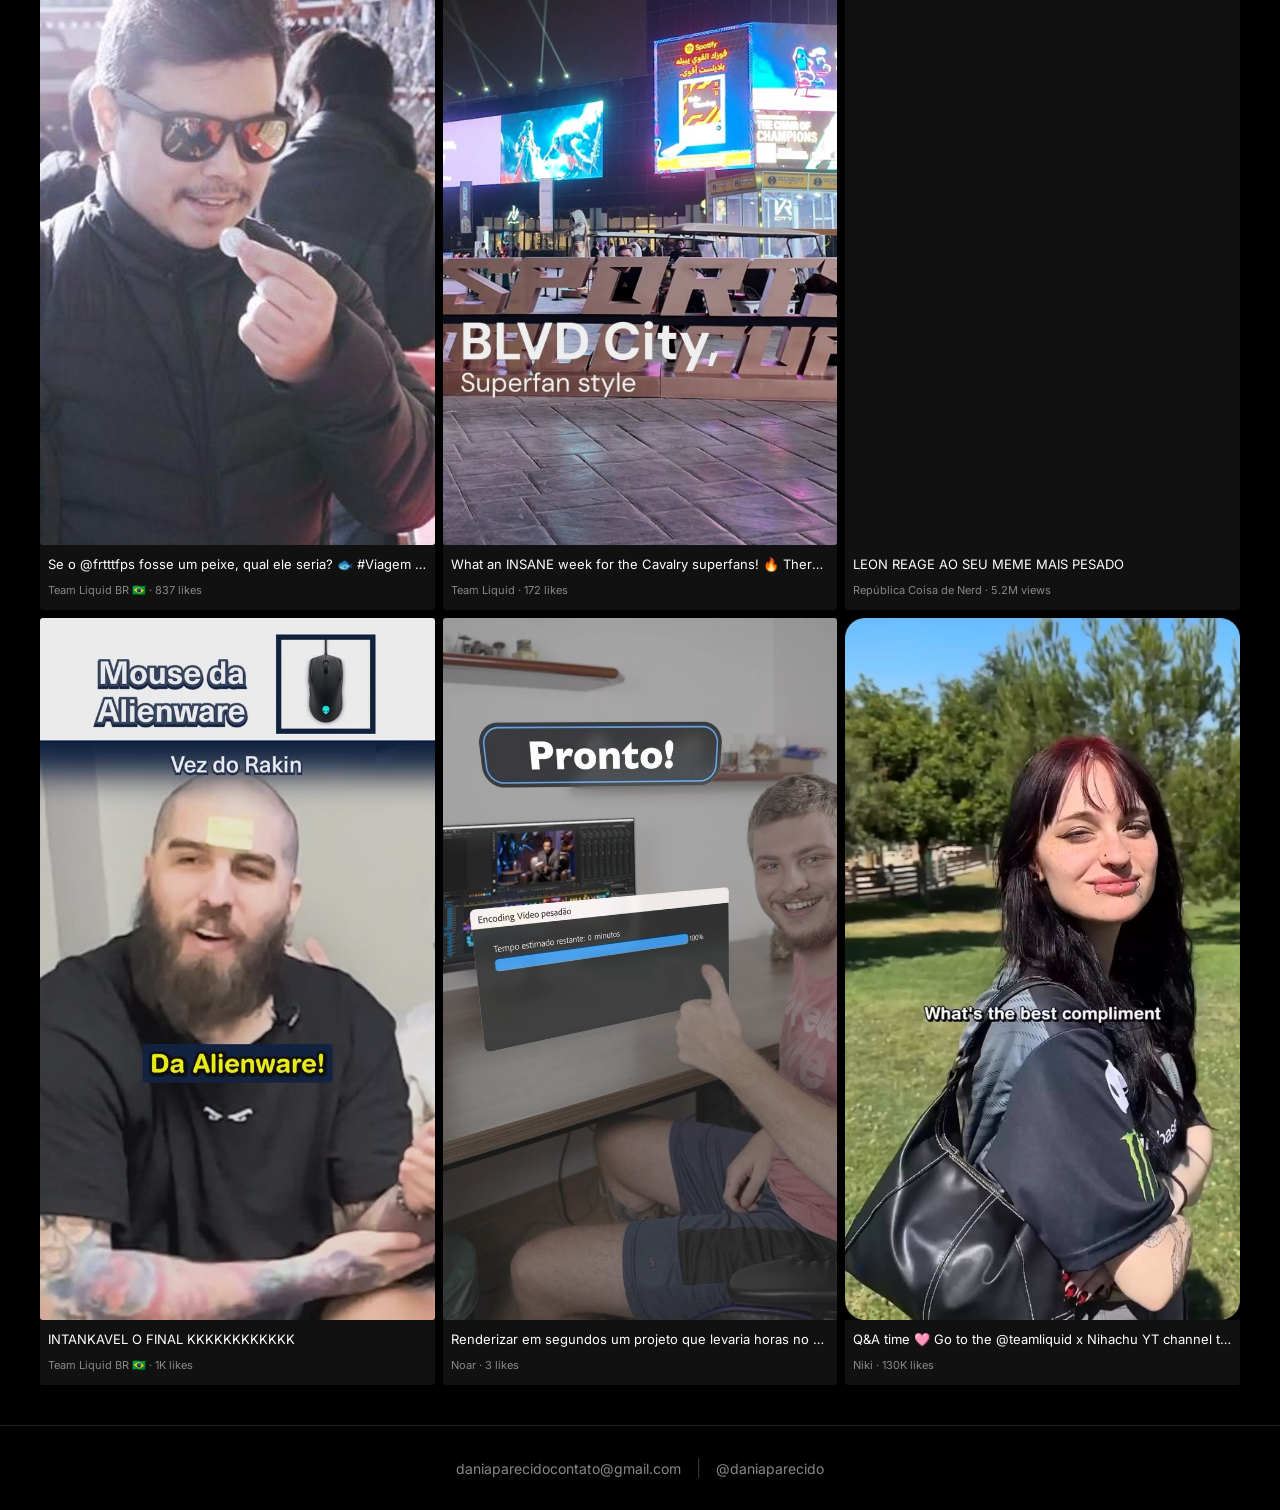
==== commit badffd59: "Fix 11 Gamers LoL quiz short: local playback + hover, and publish sweep Download the local source fo" ====
--- a/index.html
+++ b/index.html
@@ -10,7 +10,7 @@
     <link rel="preconnect" href="https://fonts.googleapis.com">
     <link rel="preconnect" href="https://fonts.gstatic.com" crossorigin>
     <link href="https://fonts.googleapis.com/css2?family=Inter:wght@300;400;500&display=swap" rel="stylesheet">
-    <link rel="stylesheet" href="css/styles.css?v=25">
+    <link rel="stylesheet" href="css/styles.css?v=35">
 </head>
 <body>
     <header class="header">
@@ -103,7 +103,7 @@
         </div>
     </div>
 
-    <script src="js/projects.js?v=33"></script>
-    <script src="js/main.js?v=33"></script>
+    <script src="js/projects.js?v=35"></script>
+    <script src="js/main.js?v=35"></script>
 </body>
 </html>
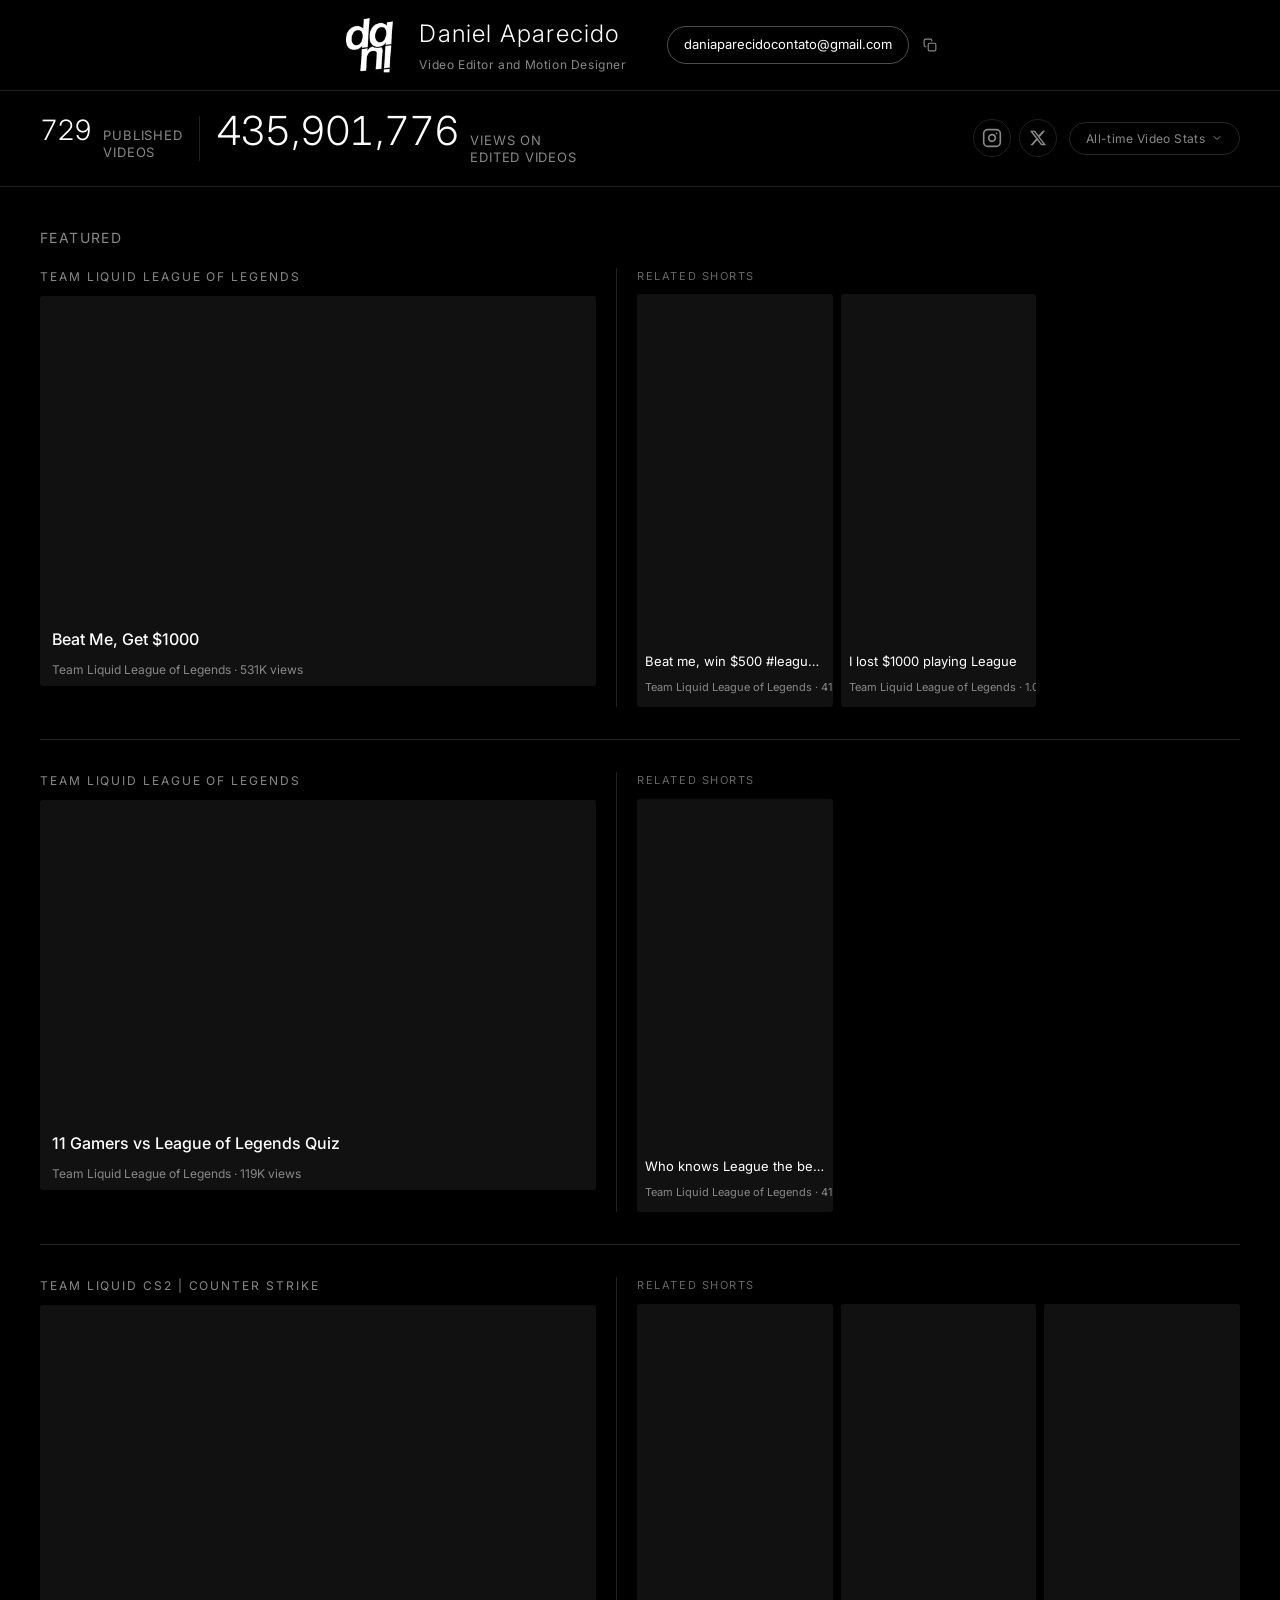
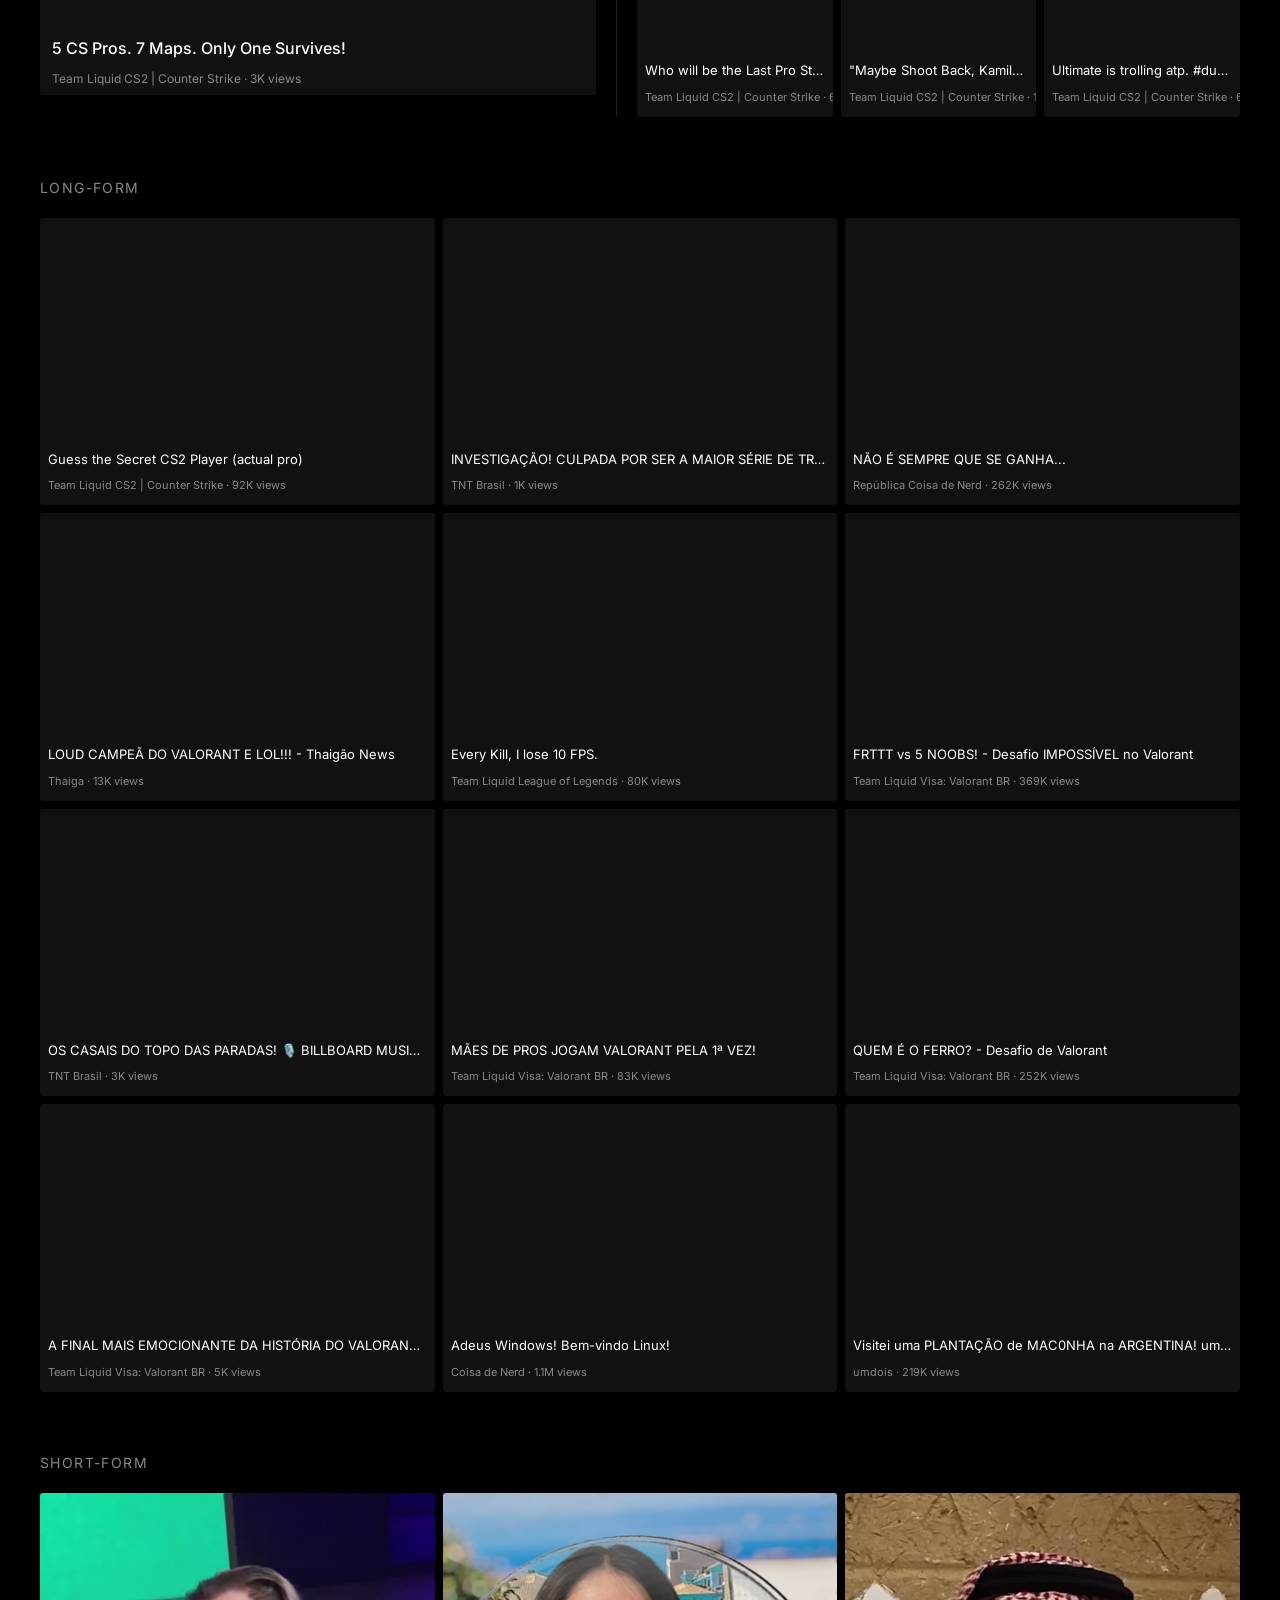
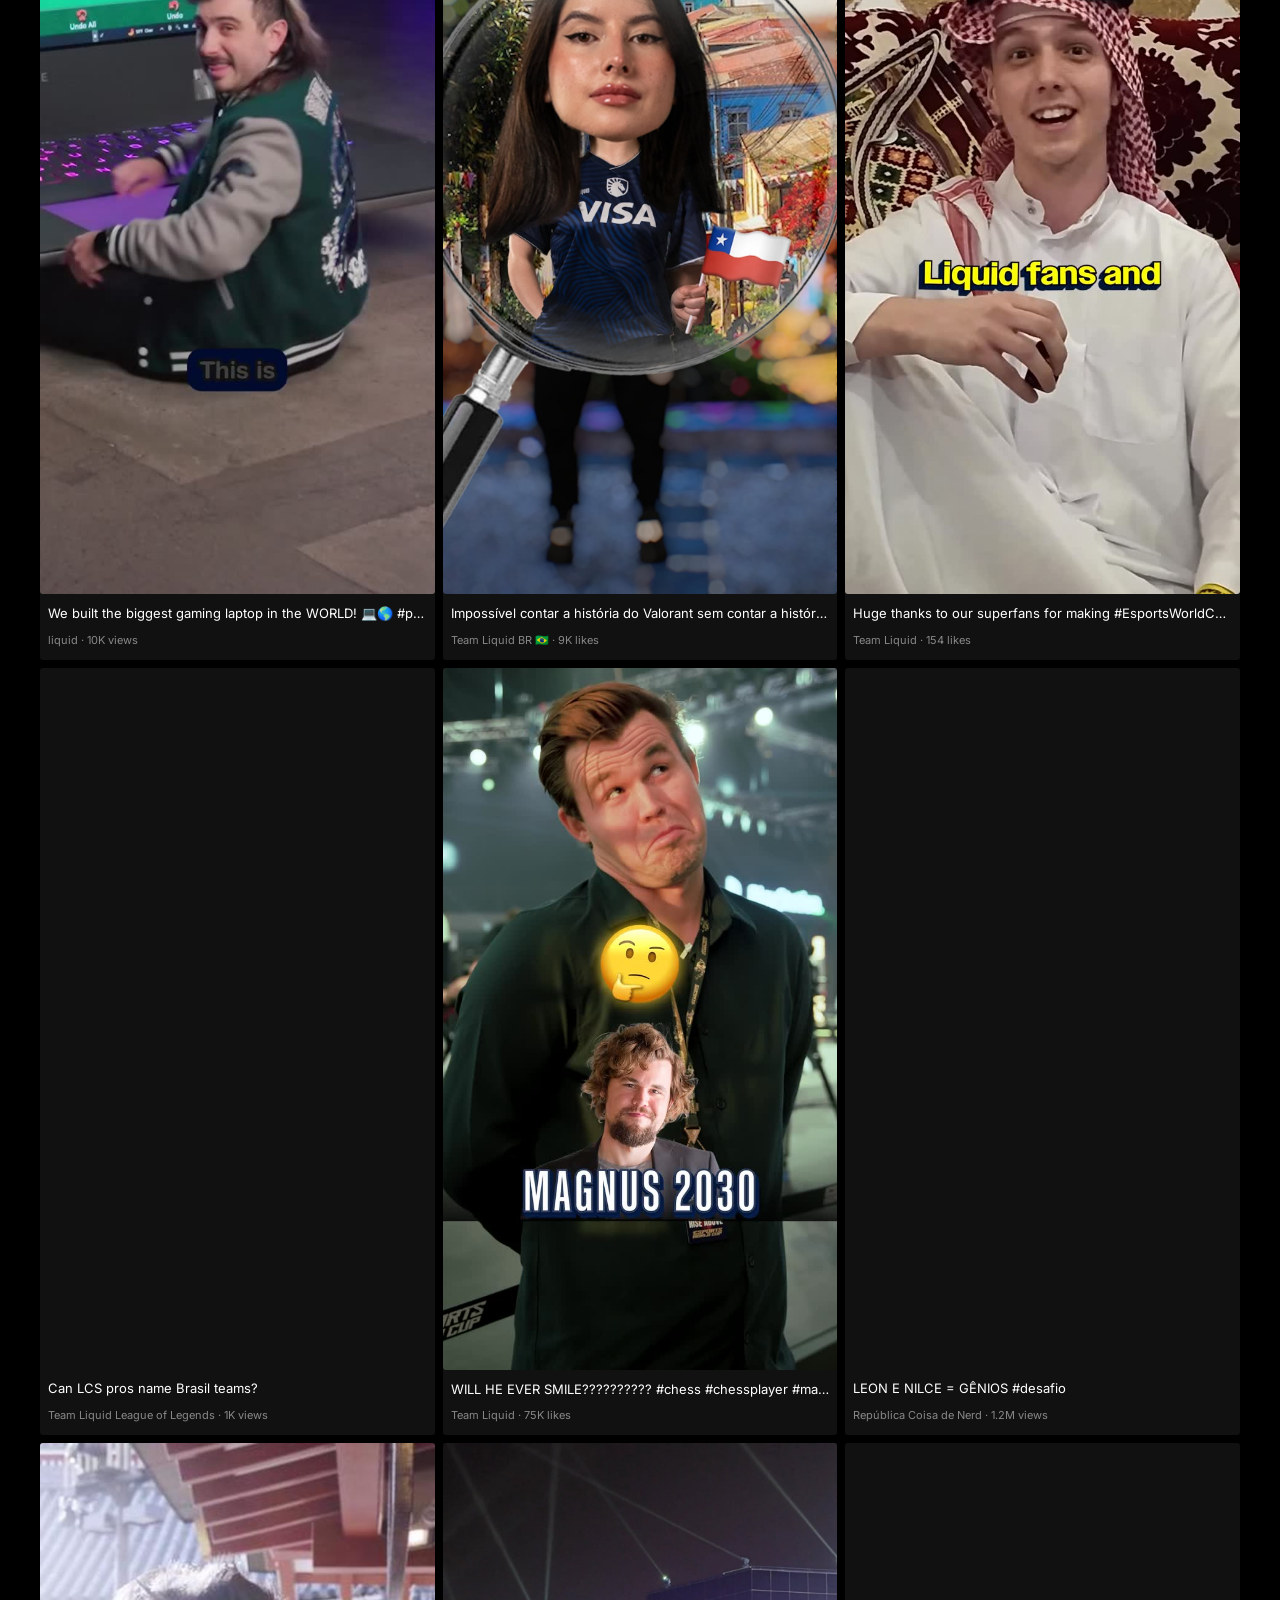
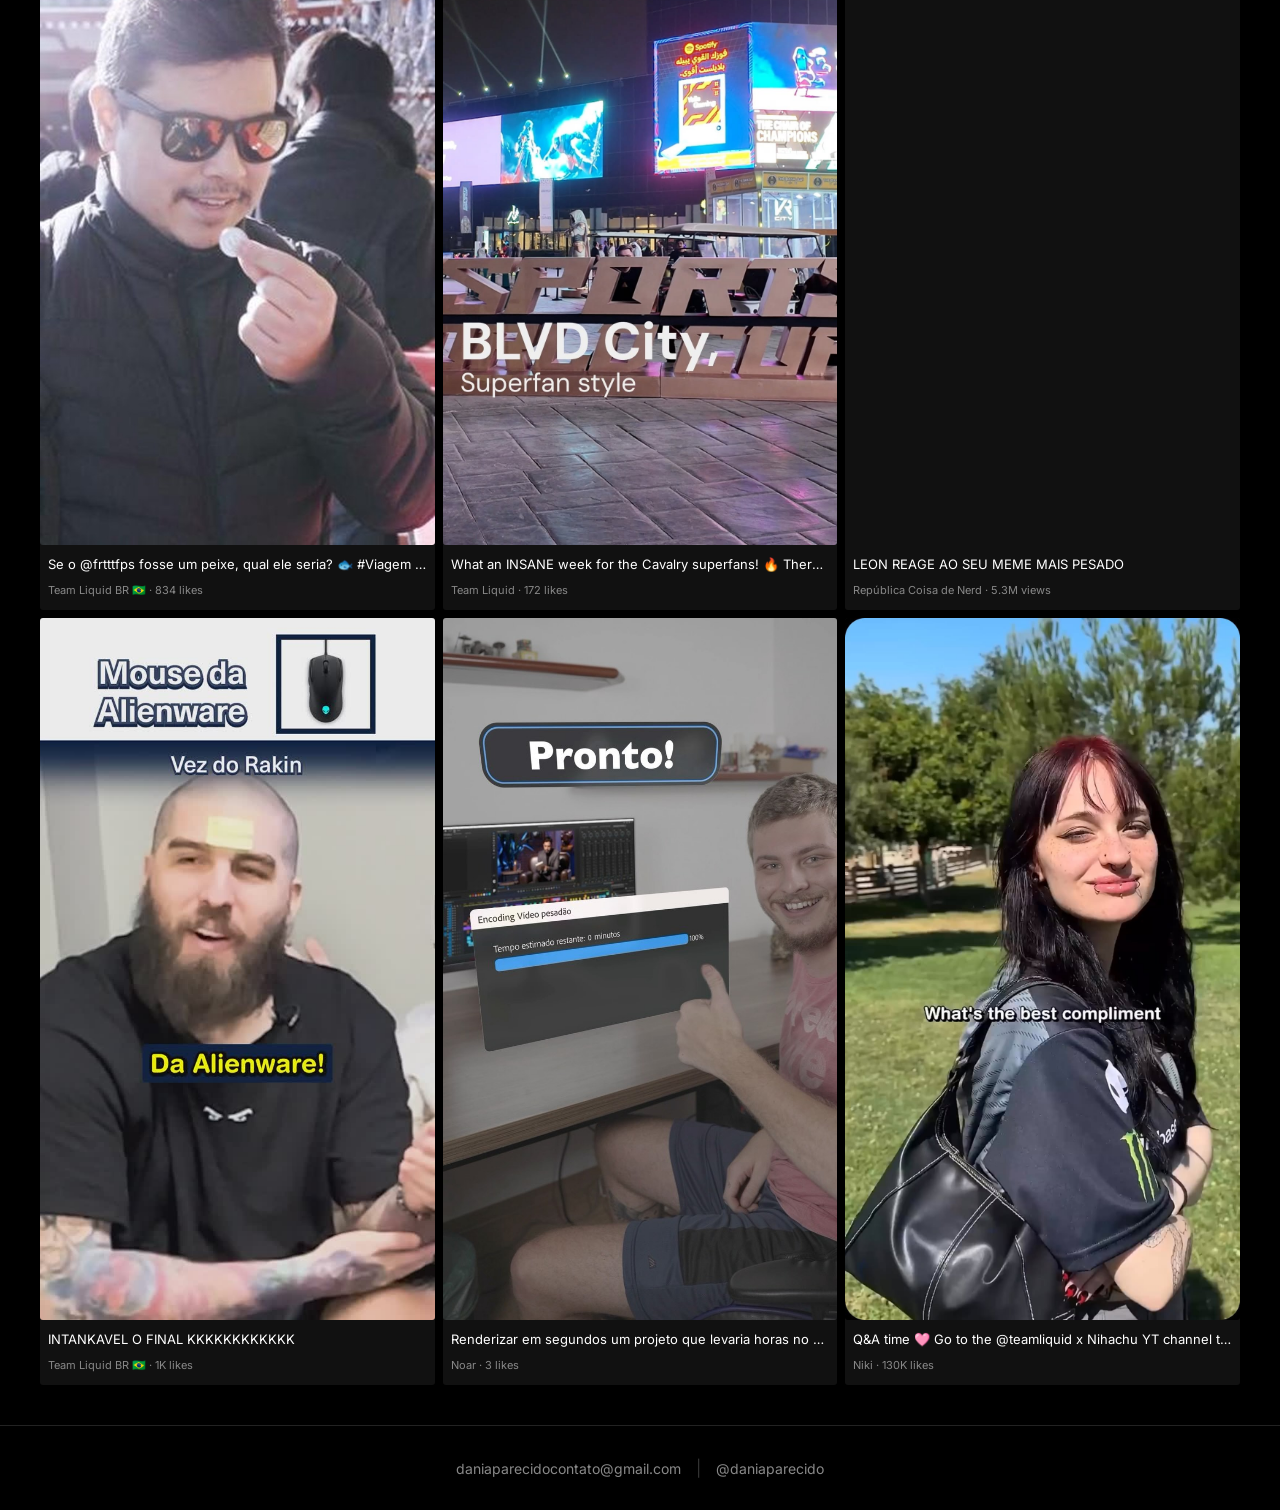
==== commit f57994c8: "Trim published site to what the live page actually uses Untrack 50 media files (213 MB) whose ids ap" ====
--- a/index.html
+++ b/index.html
@@ -103,7 +103,7 @@
         </div>
     </div>
 
-    <script src="js/projects.js?v=35"></script>
-    <script src="js/main.js?v=35"></script>
+    <script src="js/projects.js?v=36"></script>
+    <script src="js/main.js?v=36"></script>
 </body>
 </html>
